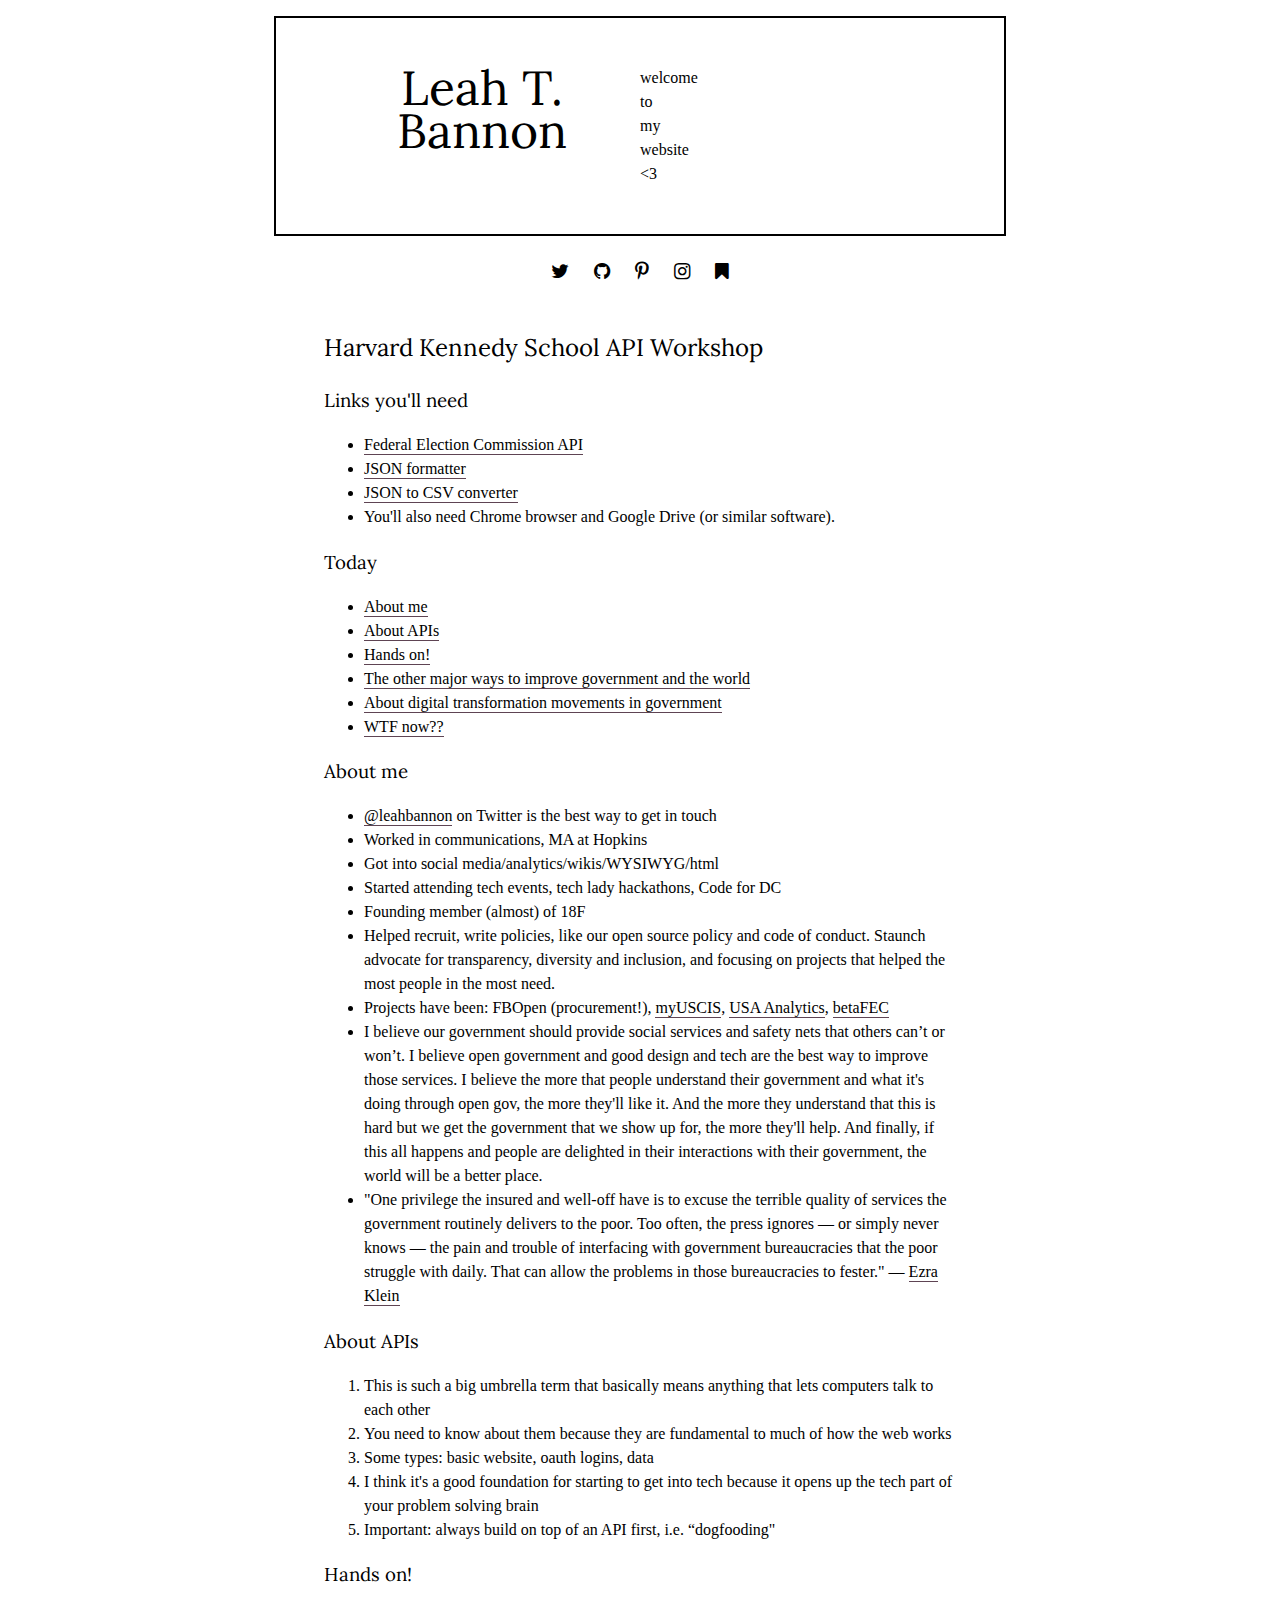
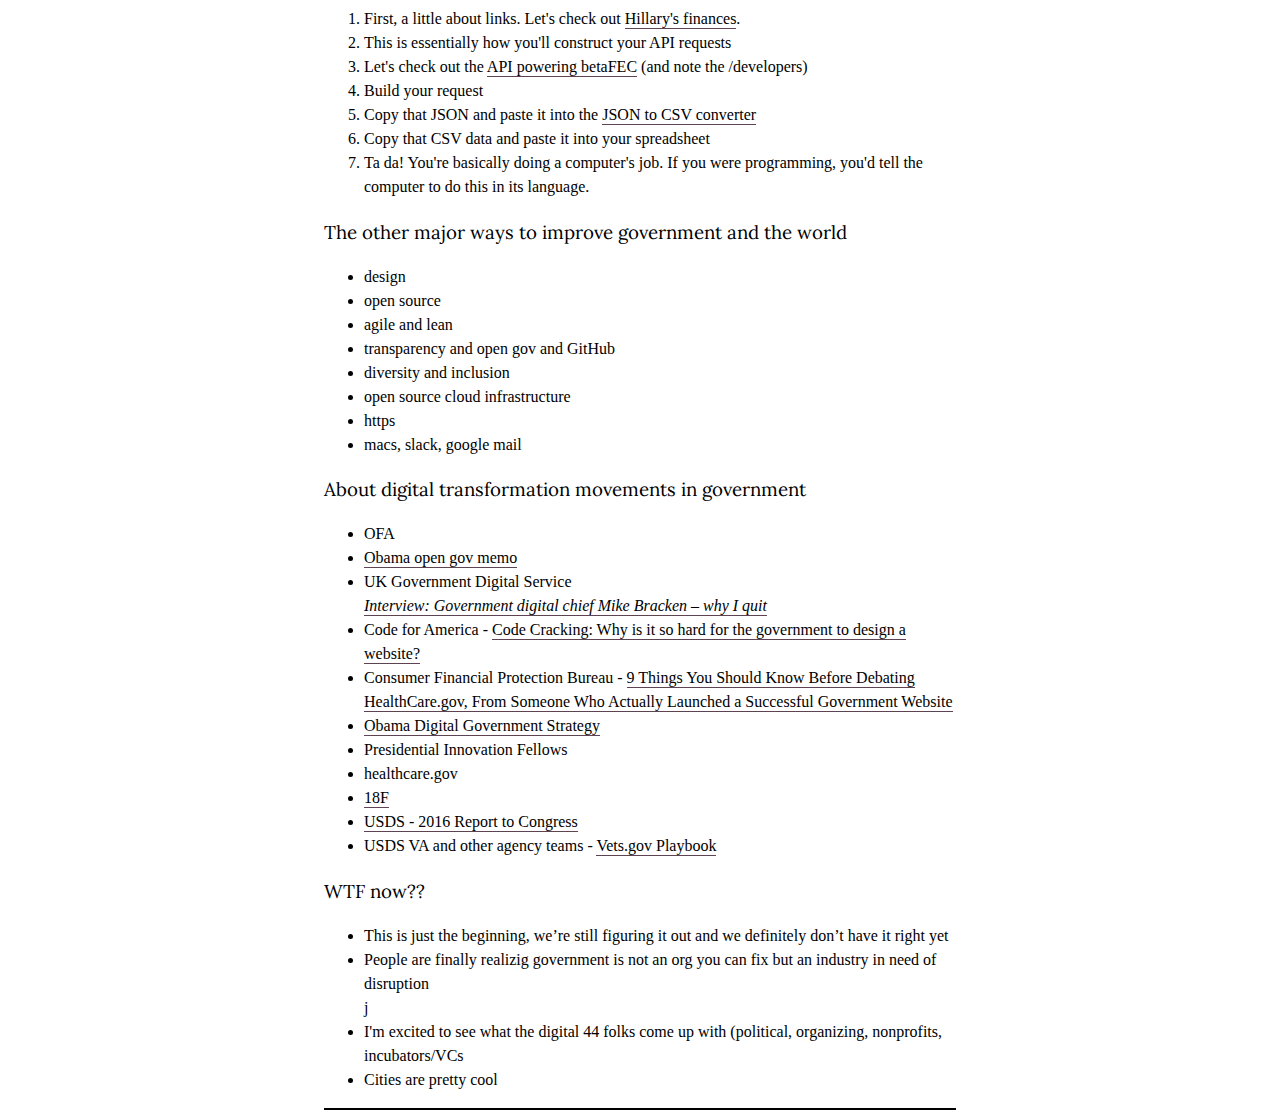
==== harvardapi.html @ ba1d93fb "Update harvardapi.html" ====
<!DOCTYPE html>
<html lang="en-us">
  <head>
    <meta charset="utf-8">
    <meta http-equiv="X-UA-Compatible" content="IE=edge">
    <title>Leah T. Bannon</title>
    <meta name="description" content="About Leah Bannon and some stuff she does.">
    <meta name="viewport" content="width=device-width, initial-scale=1">
    <link rel="stylesheet" href="css/normalize.css">
    <link rel="stylesheet" href="css/main.css">
    <link href='https://fonts.googleapis.com/css?family=Lora:400,700' rel='stylesheet' type='text/css'>
    <link rel="stylesheet" href="https://maxcdn.bootstrapcdn.com/font-awesome/4.3.0/css/font-awesome.min.css">
    <script src="https://ajax.googleapis.com/ajax/libs/jquery/1.11.1/jquery.min.js"></script>
    <script>  window.jQuery || document.write('<script src="js/vendor/jquery-1.11.1.min.js"><\/script>')</script>
    <link rel="stylesheet" type="text/css" href="css/tooltipster.css" />
    <script type="text/javascript" src="https://code.jquery.com/jquery-1.7.0.min.js"></script>
    <script type="text/javascript" src="js/jquery.tooltipster.min.js"></script>
    <script>
    $(document).ready(function() {
      $('.tooltip').tooltipster({
        position: 'bottom',
      }
      );
    });
    </script>
  </head>

  <body>
  <!--[if lt IE 9]>
    <div class="browsehappy">
    <div class="container">You are using an <strong>outdated</strong> browser. Please <a href="http://browsehappy.com/">upgrade your browser</a> to improve your experience.
    </div>
    </div>
  <![endif]-->
    <section class="module content">

    <header class="headerbox clearfix">
      <h1 class="logo"><a href="http://leah.io">Leah T.<br>Bannon</a></h1>
      <p class="tagline">welcome<br>to<br>my<br>website<br><3</p>
    </header>

    <div class="awesomeicons">
      <a href="https://twitter.com/leahbannon"><span class="fa fa-twitter"></span></a>
      <a href="https://github.com/leahbannon"><span class="fa fa-github"></span></a>
      <a href="http://pinterest.com/leahbannon"><span class="fa fa-pinterest-p"></span></a>
      <a href="http://instagram.com/leahbannon"><span class="fa fa-instagram"></span></a>
      <a href="https://www.instapaper.com/p/leahbannon"><span class="fa fa-bookmark" alt="instapaper"></span></a>
    </div>

    <div>
      <section class="box clearfix">
        <!--
        <a href="http://www.npr.org/blogs/alltechconsidered/2015/01/28/382178574/remaking-the-u-s-governments-online-image-one-website-at-a-time"><img class="image2"src="images/photoof18fcopyrightnpr.png" width="200px" alt="leah bannon working at 18f office photo copyright National Public Radio"></a>
        -->
        <h2>Harvard Kennedy School API Workshop</h2>
         <h3>Links you'll need</h3>
            <ul>
              <li><a href="https://api.open.fec.gov/developers/">Federal Election Commission API</a></li>
              <li><a href="https://chrome.google.com/webstore/detail/json-formatter/bcjindcccaagfpapjjmafapmmgkkhgoa?hl=en-US">JSON formatter</a></li>
              <li><a href="https://konklone.io/json/">JSON to CSV converter</a></li>
              <li>You'll also need Chrome browser and Google Drive (or similar software).</li>
            </ul>
        <h3>Today</h3>
          <ul>
            <li><a href="#aboutme">About me</a></li>
            <li><a href="#aboutapis">About APIs</a></li>
            <li><a href="#handson">Hands on!</a></li>
            <li><a href="#improvegov">The other major ways to improve government and the world</a></li>
            <li><a href="#transformation">About digital transformation movements in government</a></li>
            <li><a href="#wtf">WTF now??</a></li>
        </ul>
        <h3 id="aboutme">About me</h3>
          <ul>
            <li><a href="https://twitter.com/leahbannon">@leahbannon</a> on Twitter is the best way to get in touch</li>
            <li>Worked in communications, MA at Hopkins</li>
            <li>Got into social media/analytics/wikis/WYSIWYG/html</li>
            <li>Started attending tech events, tech lady hackathons, Code for DC</li>
            <li>Founding member (almost) of 18F</li>
            <li>Helped recruit, write policies, like our open source policy and code of conduct. Staunch advocate for transparency, diversity and inclusion, and focusing on projects that helped the most people in the most need.</li>
            <li>Projects have been: FBOpen (procurement!), <a href="https://my.uscis.gov">myUSCIS</a>, <a href="https://analytics.usa.gov">USA Analytics</a>, <a href="beta.fec.gov">betaFEC</a></li>
            <li>I believe our government should provide social services and safety nets that others can’t or won’t. I believe open government and good design and tech are the best way to improve those services. I believe the more that people understand their government and what it's doing through open gov, the more they'll like it. And the more they understand that this is hard but we get the government that we show up for, the more they'll help. And finally, if this all happens and people are delighted in their interactions with their government, the world will be a better place.</li>
            <li>"One privilege the insured and well-off have is to excuse the terrible quality of services the government routinely delivers to the poor. Too often, the press ignores — or simply never knows — the pain and trouble of interfacing with government bureaucracies that the poor struggle with daily. That can allow the problems in those bureaucracies to fester." — <a href="https://twitter.com/ezraklein">Ezra Klein</a></li>
          </ul>
        <h3 id="aboutapis">About APIs</h3>
         <ol>
           <li>This is such a big umbrella term that basically means anything that lets computers talk to each other</li>
           <li>You need to know about them because they are fundamental to much of how the web works</li>
           <li>Some types: basic website, oauth logins, data</li>
           <li>I think it's a good foundation for starting to get into tech because it opens up the tech part of your problem solving brain</li>
           <li>Important: always build on top of an API first, i.e. “dogfooding"</li>
         </ol>
        <h3 id="handson">Hands on!</h3>
          <ol>
            <li>First, a little about links. Let's check out <a href="https://beta.fec.gov/data/candidate/P00003392/?tab=other-spending&cycle=2016&election_full=false">Hillary's finances</a>.</li>
            <li>This is essentially how you'll construct your API requests</li>
            <li>Let's check out the <a href="https://api.open.fec.gov/developers/">API powering betaFEC</a> (and note the /developers)</li>
            <li>Build your request</li>
            <li>Copy that JSON and paste it into the <a href="https://konklone.io/json/">JSON to CSV converter</a></li>
            <li>Copy that CSV data and paste it into your spreadsheet</li>
            <li>Ta da! You're basically doing a computer's job. If you were programming, you'd tell the computer to do this in its language.</li>             
          </ol>
       <h3 id="improvegov">The other major ways to improve government and the world</h3>
        <ul>
          <li>design</li>
          <li>open source</li>
          <li>agile and lean</li>
          <li>transparency and open gov and GitHub</li>
          <li>diversity and inclusion</li>
          <li>open source cloud infrastructure</li>
          <li>https</li>
          <li>macs, slack, google mail</li>
        </ul>
       <h3 id="transformation">About digital transformation movements in government</h3>
        <ul>
        <li>OFA</li>
        <li><a href="https://www.archives.gov/files/cui/documents/2009-WH-memo-on-transparency-and-open-government.pdf">Obama open gov memo</a></li>
        <li>UK Government Digital Service<br><em><a href="http://www.computerweekly.com/news/4500251662/Interview-Government-digital-chief-Mike-Bracken-why-I-quit">Interview: Government digital chief Mike Bracken – why I quit</a></em></li>
        <li>Code for America - <a href="https://www.nytimes.com/interactive/2016/11/13/magazine/design-issue-code-for-america.html?_r=0">Code Cracking: Why is it so hard for the government to design a website?</a></li>
        <li>Consumer Financial Protection Bureau - <a href="http://techpresident.com/news/24451/9-things-you-should-know-debating-healthcaregov-someone-who-actually-launched-successful">9 Things You Should Know Before Debating HealthCare.gov, From Someone Who Actually Launched a Successful Government Website</a></li>
        <li><a href="https://obamawhitehouse.archives.gov/sites/default/files/omb/egov/digital-government/digital-government.html">Obama Digital Government Strategy</a></li>
        <li>Presidential Innovation Fellows</li>
        <li>healthcare.gov</li>
        <li><a href="https://18f.gsa.gov">18F</li>
        <li>USDS - <a href="https://www.usds.gov/report-to-congress/2016/">2016 Report to Congress</a></li>
        <li>USDS VA and other agency teams - <a href="https://www.vets.gov/playbook/">Vets.gov Playbook</a></li>
      </ul>
    <h3 id="wtf">WTF now??</h3>
        <ul>
          <li>This is just the beginning, we’re still figuring it out and we definitely don’t have it right yet</li>
          <li>People are finally realizig government is not an org you can fix but an industry in need of disruption</li>j
          <li>I'm excited to see what the digital 44 folks come up with (political, organizing, nonprofits, incubators/VCs</li>
          <li>Cities are pretty cool</li>
        </ul>
      </section>
    </div>
    
    
  </section>
  </body>

</html>
---- css/main.css ----
/*MOST NARROW MOST NARROW MOST NARROW MOST NARROW */
/*MOST NARROW MOST NARROW MOST NARROW MOST NARROW */
/*MOBILE FIRST: NARROW COLUMN UP TO 449 PIXELS*/
/*MOST NARROW MOST NARROW MOST NARROW MOST NARROW */
/*MOST NARROW MOST NARROW MOST NARROW MOST NARROW */

body {
  background-color: #FFF;
  font-family: "Georgia";
  line-height: 1.5;
}

a {
  color: black;
  border-bottom: solid #5E4453 1px;
  padding-bottom: 1px;
  text-decoration: none;
}

h1, h2, h3, h4 {
  font-family: 'Lora', serif;
  font-weight: 400;
}

a:hover {
  color: #5E4453;
}

.headerbox {
  border: 2px solid black;
  padding: 5%;
  margin: 5%;
}
.headerbox a {
  color: black;
  border: none;
}
.headerbox a:hover {
  border-bottom: solid #5E4453 1px;
  color: #5E4453;
}

.logo {
  font-size: 3em;
  font-weight: 400;
  line-height: .9;
  margin: 0;
  text-align: center;
  line-height: 1;
}

.awesomeicons {
  margin: 0 auto;
  padding-bottom: 1em;
  text-align: center;
  font-size: 1.2em;
}
.awesomeicons a {
  color: black;
  border: none;
}
.awesomeicons a:hover {
  border-bottom: solid #5E4453 1px;
  color: #5E4453;
}

.box {
  margin: 1em 5% 0 5%;
  border-bottom: 2px solid black;
}

.image1 {
  display: block;
  margin: auto;
}
.image2 {
  display: block;
  margin: auto;
}

.about {
  font-size: .8em;
  margin: 0;
}

.date {
  font-size: .8em;
  margin: 0;
}

.fa {
  margin: 10px;
}

.footer {
  margin-bottom: 30em;
}

.advice img {
  width: 90%
}


/*SMALL  SMALL  SMALL  SMALL  SMALL  SMALL  SMALL  */
/*SMALL  SMALL  SMALL  SMALL  SMALL  SMALL  SMALL  */
/*TABLET SIZE: STARTS AT 360 PIXELS */
/*SMALL  SMALL  SMALL  SMALL  SMALL  SMALL  SMALL  */
/*SMALL  SMALL  SMALL  SMALL  SMALL  SMALL  SMALL  */

@media screen and (min-width: 360px) {

.headerbox {
  border: 2px solid black;
  padding: 2em 3em;
  margin: 3em 3em 1em 3em;
}

.box {
  margin: 1em 3em 0 3em;
}

}

/*MIDDLE MIDDLE MIDDLE MIDDLE MIDDLE MIDDLE MIDDLE */
/*MIDDLE MIDDLE MIDDLE MIDDLE MIDDLE MIDDLE MIDDLE */
/*TABLET SIZE: STARTS AT 450 PIXELS */
/*MIDDLE MIDDLE MIDDLE MIDDLE MIDDLE MIDDLE MIDDLE */
/*MIDDLE MIDDLE MIDDLE MIDDLE MIDDLE MIDDLE MIDDLE */

@media screen and (min-width: 450px) {

.image1 {
  float: left;
  margin: 1em 1em 1em 0;
}
.image2 {
  float: right;
  margin: 1em 0 1em 1em;
}

.clearfix:before,
.clearfix:after {
  content: " "; /* 1 */
  display: table; /* 2 */
}

.clearfix:after {
  clear: both;
}

}

/*WIDE WIDE WIDE WIDE WIDE WIDE WIDE WIDE WIDE WIDE */
/*WIDE WIDE WIDE WIDE WIDE WIDE WIDE WIDE WIDE WIDE */
/*WIDER SCREEN SIZE: STARTS AT 780 PIXELS */
/*WIDE WIDE WIDE WIDE WIDE WIDE WIDE WIDE WIDE WIDE */
/*WIDE WIDE WIDE WIDE WIDE WIDE WIDE WIDE WIDE WIDE */

@media screen and (min-width: 780px) {

.headerbox {
  padding: 3em;
  width: 50%;
  margin: 1em auto;
}

.logo {
  float: left;
  font-size: 3em;
  font-weight: 400;
  line-height: .9;
  margin: 0;
  width: 50%;
}

.tagline {
  float: right;
  width: 50%;
  margin: 0;
}

.box {
  margin: 0 auto;
  width: 50%;
}

.parallax-advice {
  width: 50%;
}

}
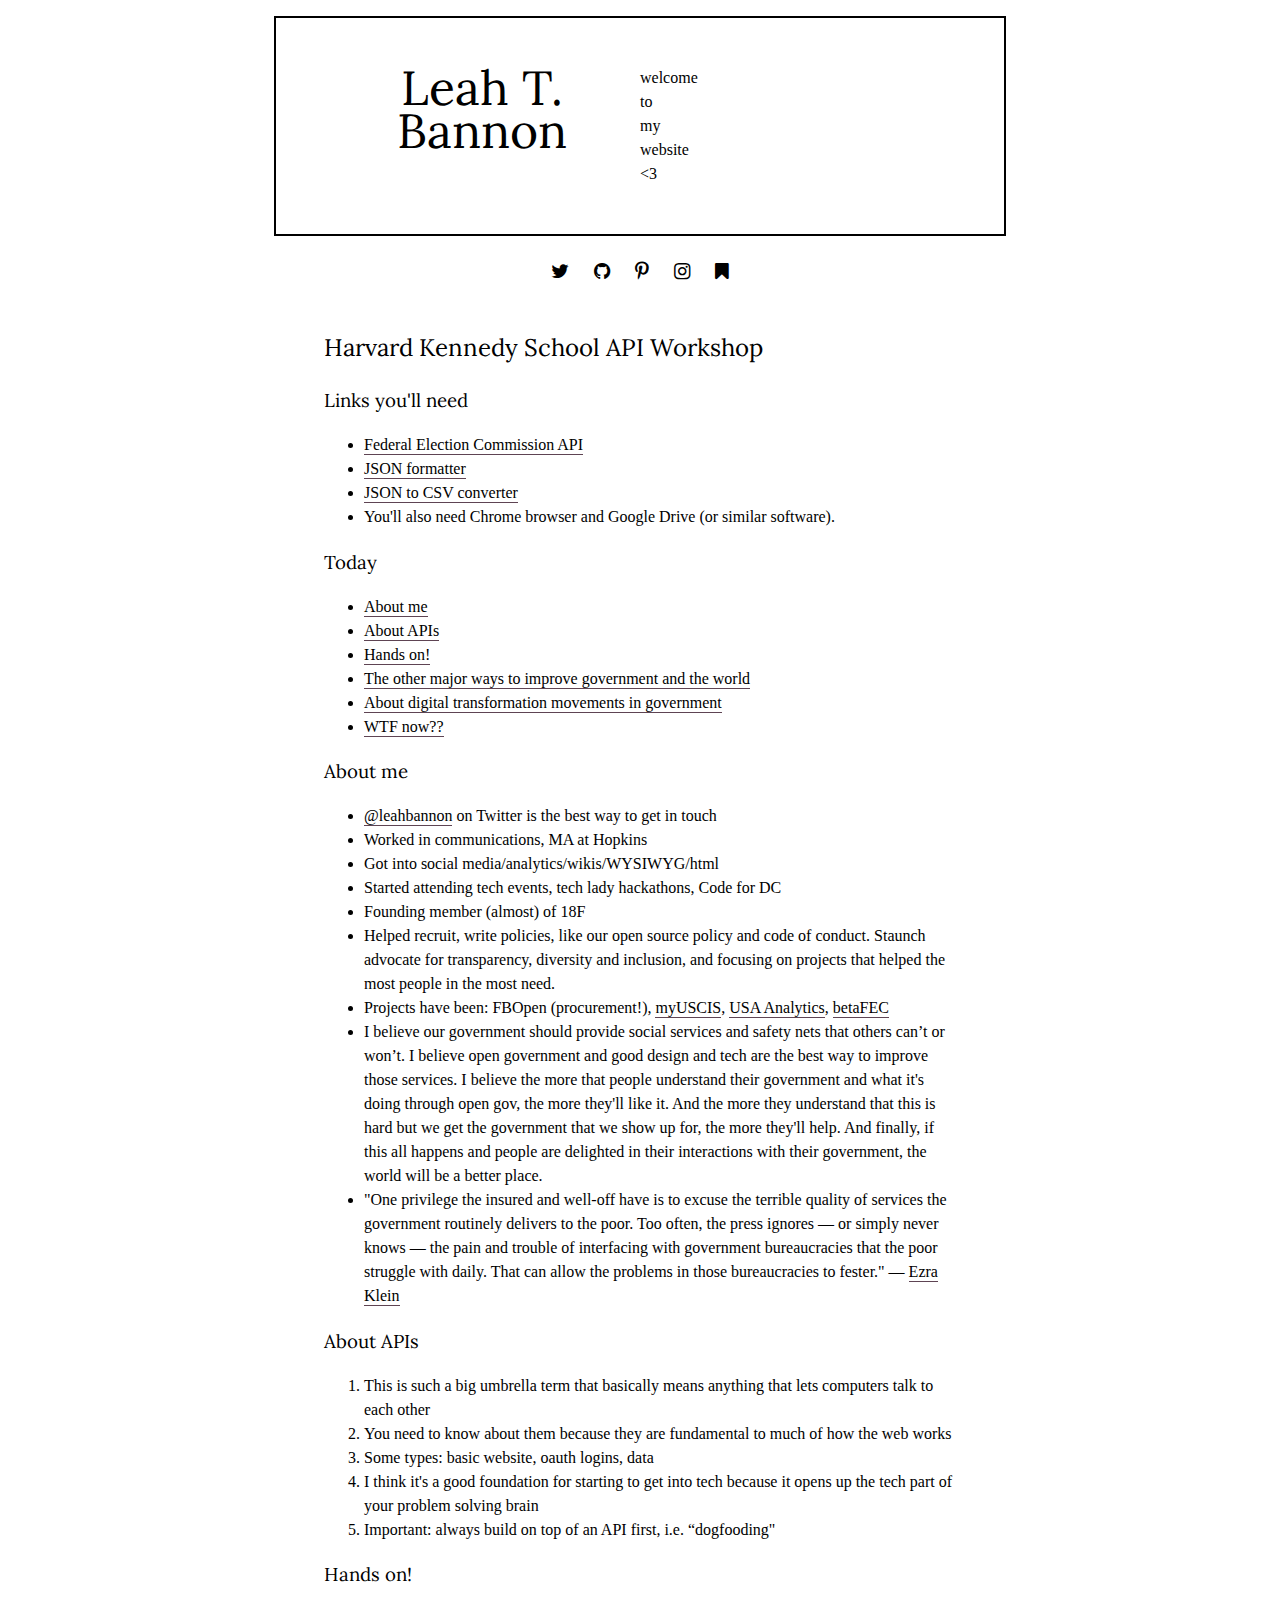
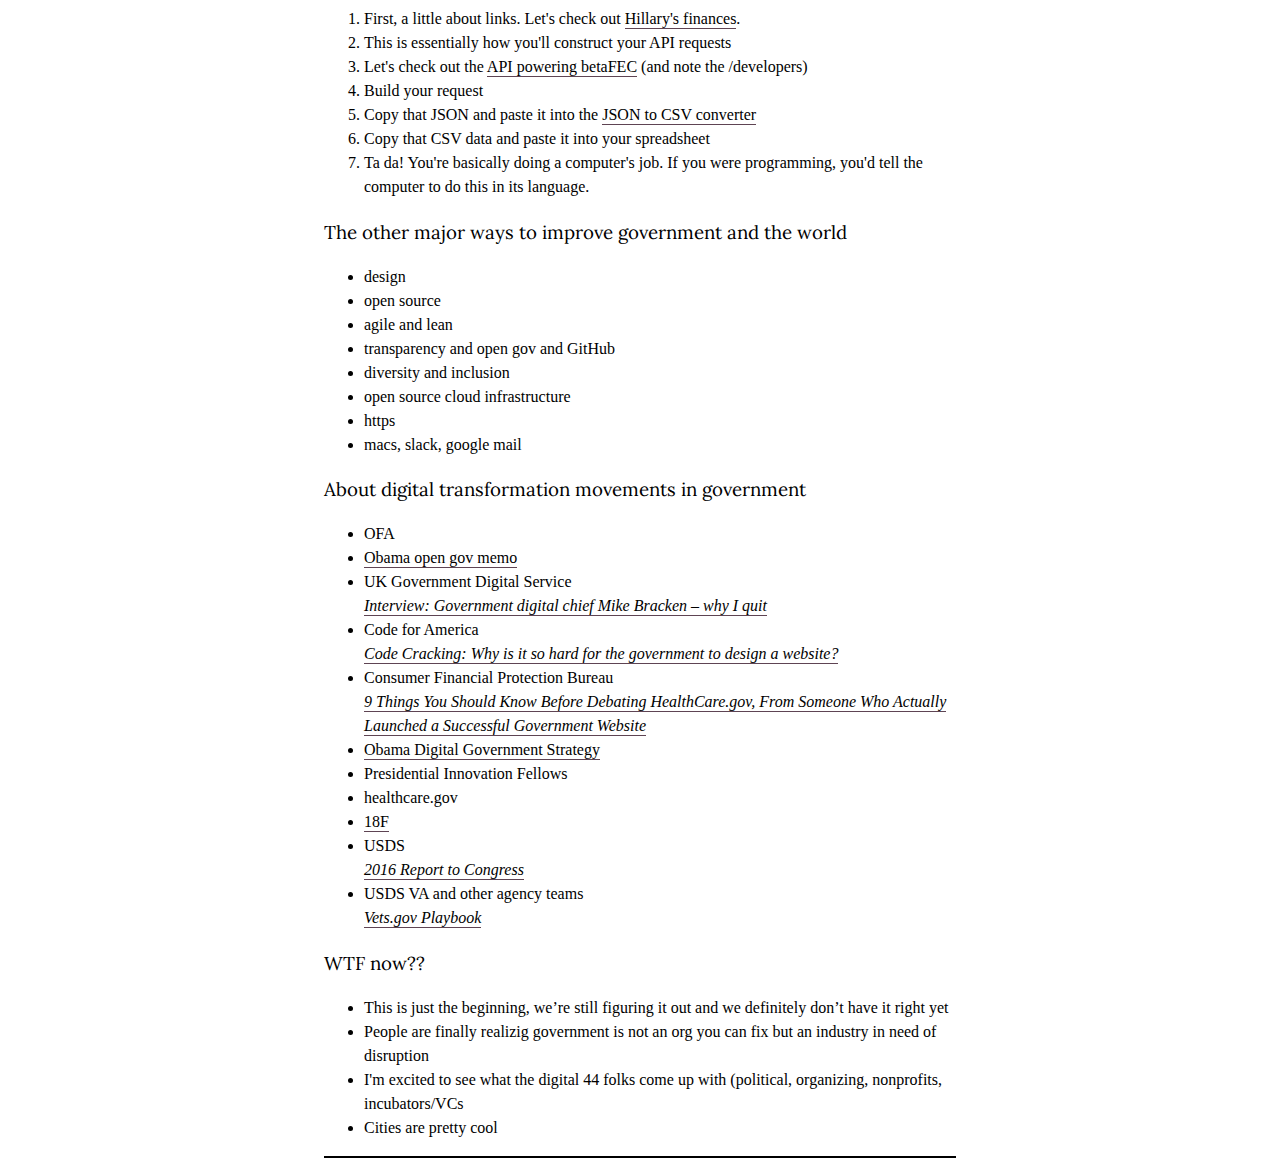
==== commit 2c0d11f6: "Update harvardapi.html" ====
--- a/harvardapi.html
+++ b/harvardapi.html
@@ -115,19 +115,19 @@
         <li>OFA</li>
         <li><a href="https://www.archives.gov/files/cui/documents/2009-WH-memo-on-transparency-and-open-government.pdf">Obama open gov memo</a></li>
         <li>UK Government Digital Service<br><em><a href="http://www.computerweekly.com/news/4500251662/Interview-Government-digital-chief-Mike-Bracken-why-I-quit">Interview: Government digital chief Mike Bracken – why I quit</a></em></li>
-        <li>Code for America - <a href="https://www.nytimes.com/interactive/2016/11/13/magazine/design-issue-code-for-america.html?_r=0">Code Cracking: Why is it so hard for the government to design a website?</a></li>
-        <li>Consumer Financial Protection Bureau - <a href="http://techpresident.com/news/24451/9-things-you-should-know-debating-healthcaregov-someone-who-actually-launched-successful">9 Things You Should Know Before Debating HealthCare.gov, From Someone Who Actually Launched a Successful Government Website</a></li>
+        <li>Code for America<br><em><a href="https://www.nytimes.com/interactive/2016/11/13/magazine/design-issue-code-for-america.html?_r=0">Code Cracking: Why is it so hard for the government to design a website?</a></em></li>
+        <li>Consumer Financial Protection Bureau<br><em><a href="http://techpresident.com/news/24451/9-things-you-should-know-debating-healthcaregov-someone-who-actually-launched-successful">9 Things You Should Know Before Debating HealthCare.gov, From Someone Who Actually Launched a Successful Government Website</a></em></li>
         <li><a href="https://obamawhitehouse.archives.gov/sites/default/files/omb/egov/digital-government/digital-government.html">Obama Digital Government Strategy</a></li>
         <li>Presidential Innovation Fellows</li>
         <li>healthcare.gov</li>
-        <li><a href="https://18f.gsa.gov">18F</li>
-        <li>USDS - <a href="https://www.usds.gov/report-to-congress/2016/">2016 Report to Congress</a></li>
-        <li>USDS VA and other agency teams - <a href="https://www.vets.gov/playbook/">Vets.gov Playbook</a></li>
+        <li><a href="https://18f.gsa.gov">18F</a></li>
+        <li>USDS<br><em><a href="https://www.usds.gov/report-to-congress/2016/">2016 Report to Congress</a></em></li>
+        <li>USDS VA and other agency teams<br><em><a href="https://www.vets.gov/playbook/">Vets.gov Playbook</a></em></li>
       </ul>
     <h3 id="wtf">WTF now??</h3>
         <ul>
           <li>This is just the beginning, we’re still figuring it out and we definitely don’t have it right yet</li>
-          <li>People are finally realizig government is not an org you can fix but an industry in need of disruption</li>j
+          <li>People are finally realizig government is not an org you can fix but an industry in need of disruption</li>
           <li>I'm excited to see what the digital 44 folks come up with (political, organizing, nonprofits, incubators/VCs</li>
           <li>Cities are pretty cool</li>
         </ul>
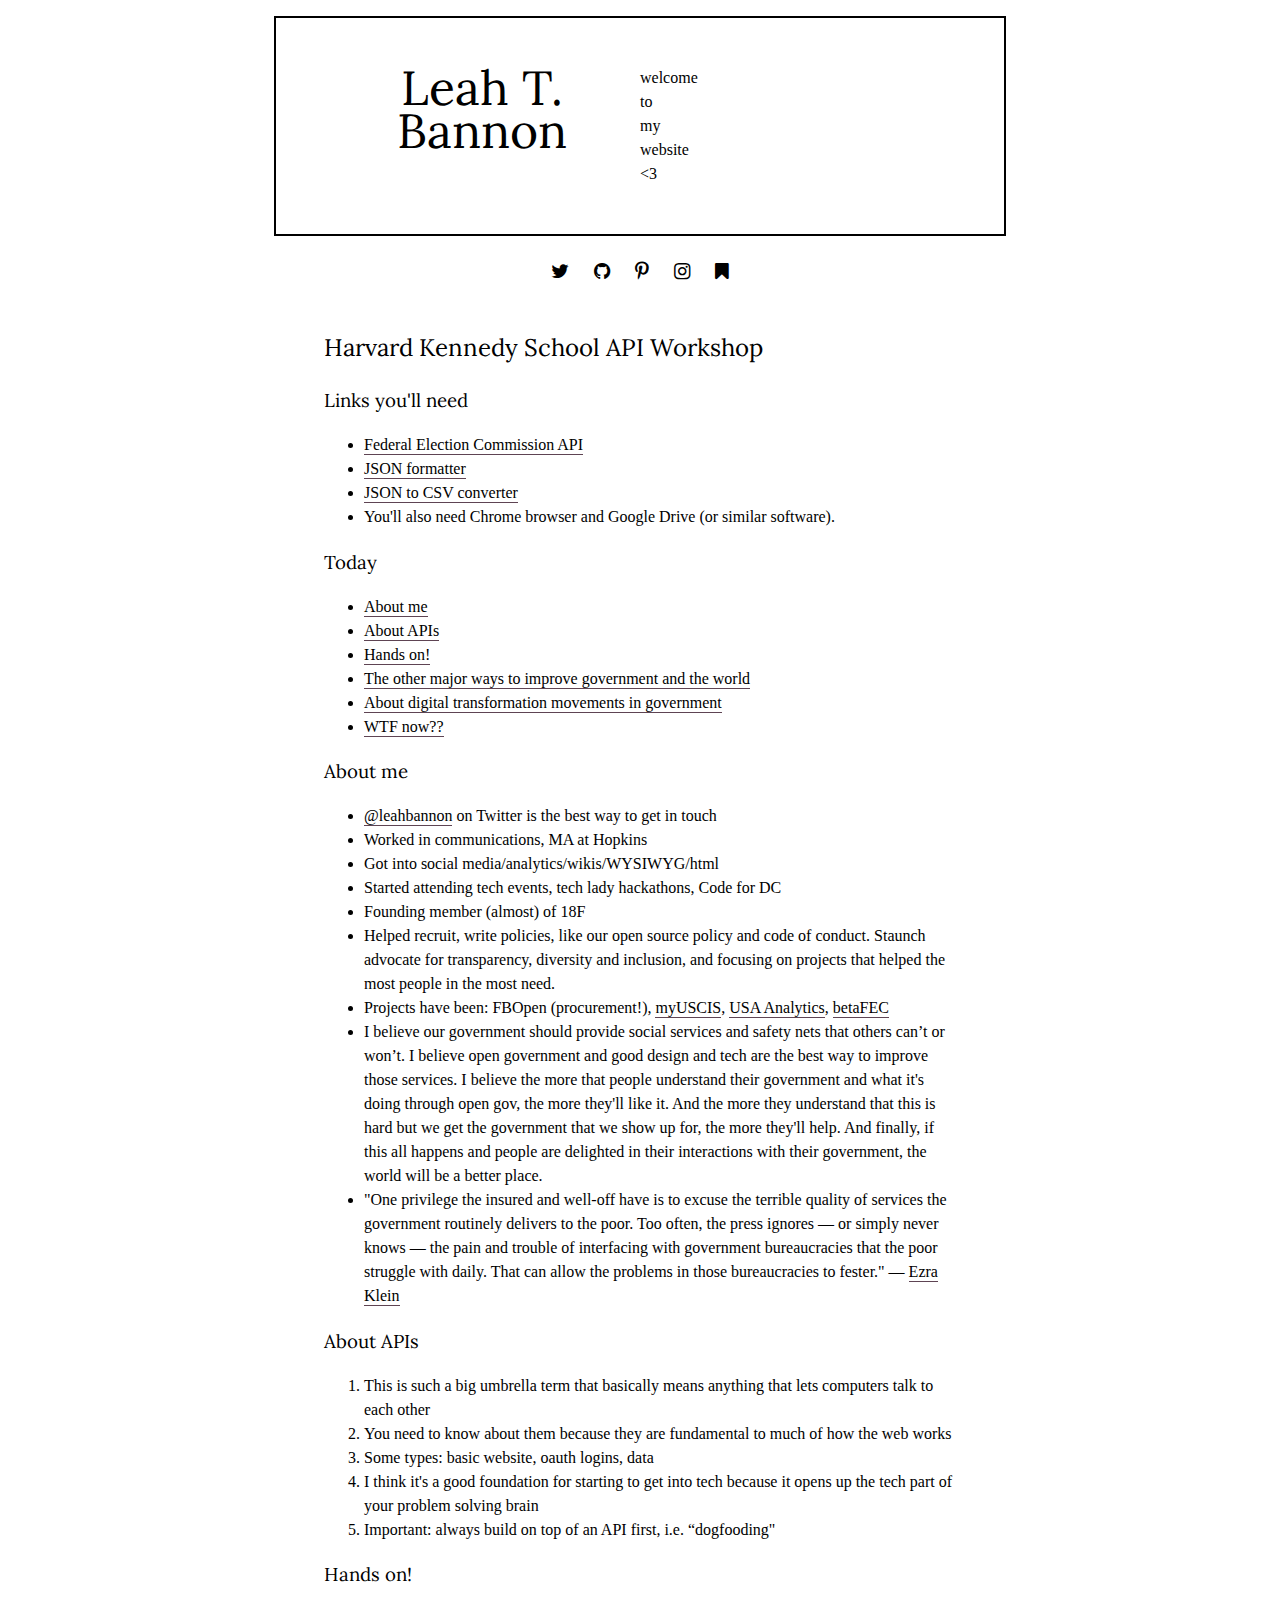
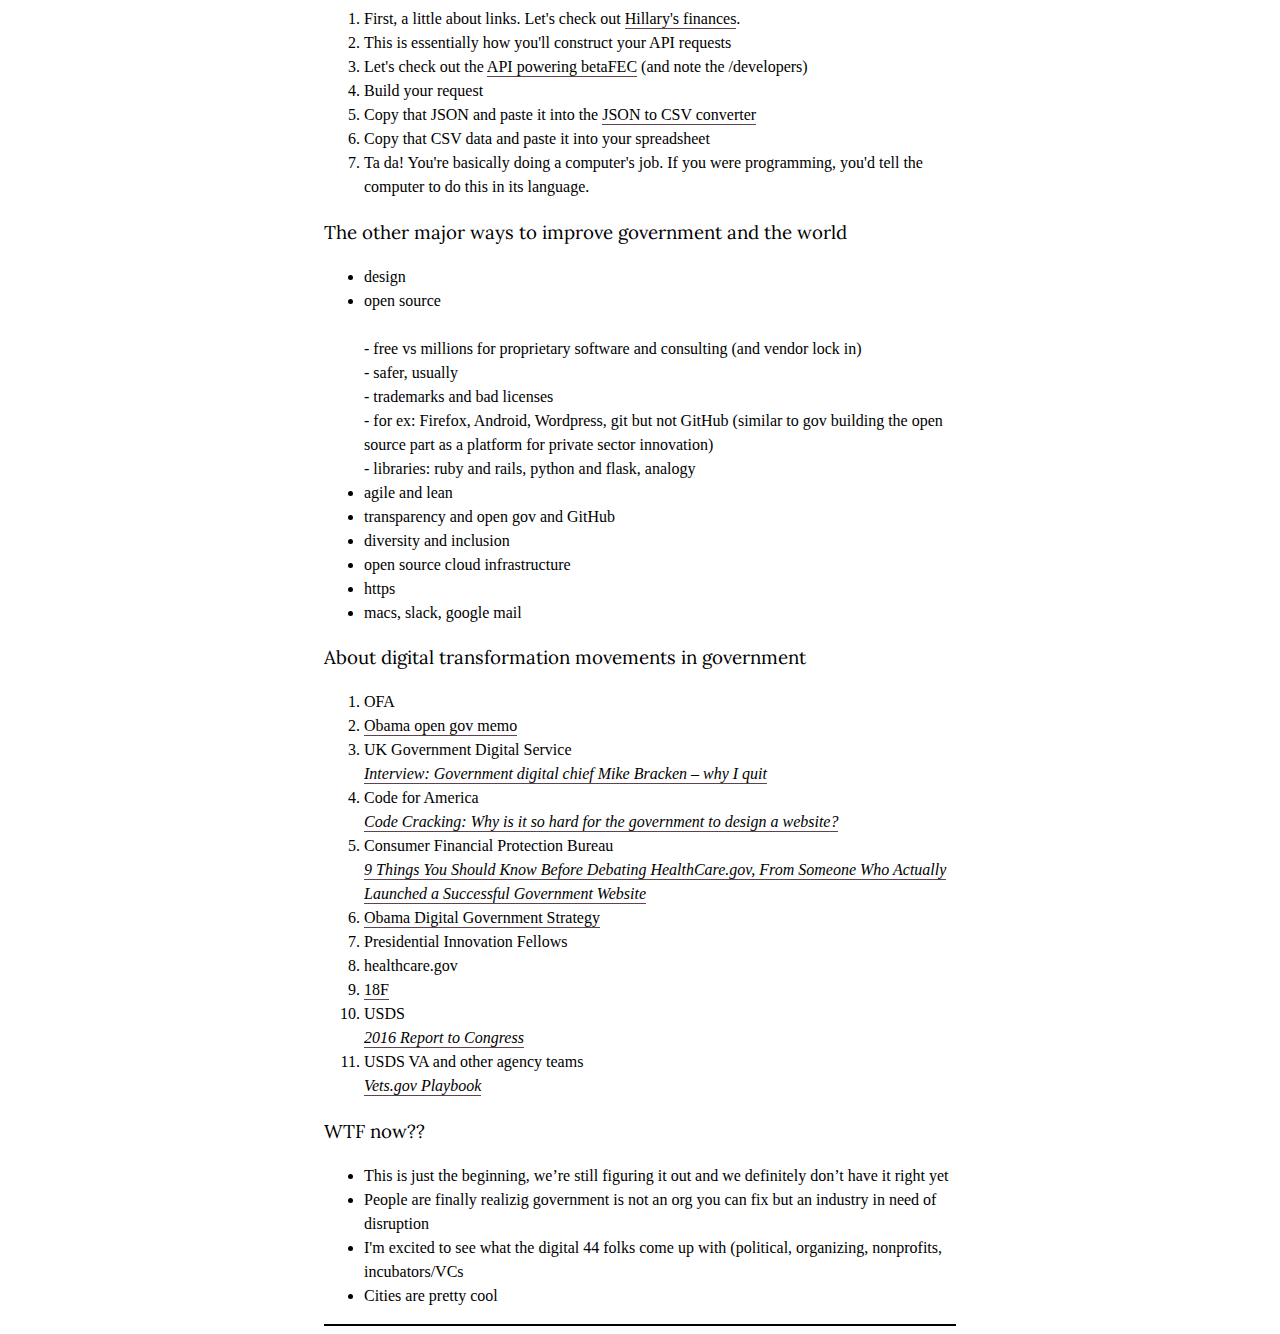
==== commit 1db3a11f: "Update harvardapi.html" ====
--- a/harvardapi.html
+++ b/harvardapi.html
@@ -102,7 +102,12 @@
        <h3 id="improvegov">The other major ways to improve government and the world</h3>
         <ul>
           <li>design</li>
-          <li>open source</li>
+          <li>open source</li><br>
+          - free vs millions for proprietary software and consulting (and vendor lock in)<br>
+          - safer, usually<br>
+         - trademarks and bad licenses<br>
+         - for ex: Firefox, Android, Wordpress, git but not GitHub (similar to gov building the open source part as a platform for private sector innovation)<br>
+        - libraries: ruby and rails, python and flask, analogy<br>
           <li>agile and lean</li>
           <li>transparency and open gov and GitHub</li>
           <li>diversity and inclusion</li>
@@ -111,7 +116,7 @@
           <li>macs, slack, google mail</li>
         </ul>
        <h3 id="transformation">About digital transformation movements in government</h3>
-        <ul>
+        <ol>
         <li>OFA</li>
         <li><a href="https://www.archives.gov/files/cui/documents/2009-WH-memo-on-transparency-and-open-government.pdf">Obama open gov memo</a></li>
         <li>UK Government Digital Service<br><em><a href="http://www.computerweekly.com/news/4500251662/Interview-Government-digital-chief-Mike-Bracken-why-I-quit">Interview: Government digital chief Mike Bracken – why I quit</a></em></li>
@@ -123,7 +128,7 @@
         <li><a href="https://18f.gsa.gov">18F</a></li>
         <li>USDS<br><em><a href="https://www.usds.gov/report-to-congress/2016/">2016 Report to Congress</a></em></li>
         <li>USDS VA and other agency teams<br><em><a href="https://www.vets.gov/playbook/">Vets.gov Playbook</a></em></li>
-      </ul>
+      </ol>
     <h3 id="wtf">WTF now??</h3>
         <ul>
           <li>This is just the beginning, we’re still figuring it out and we definitely don’t have it right yet</li>
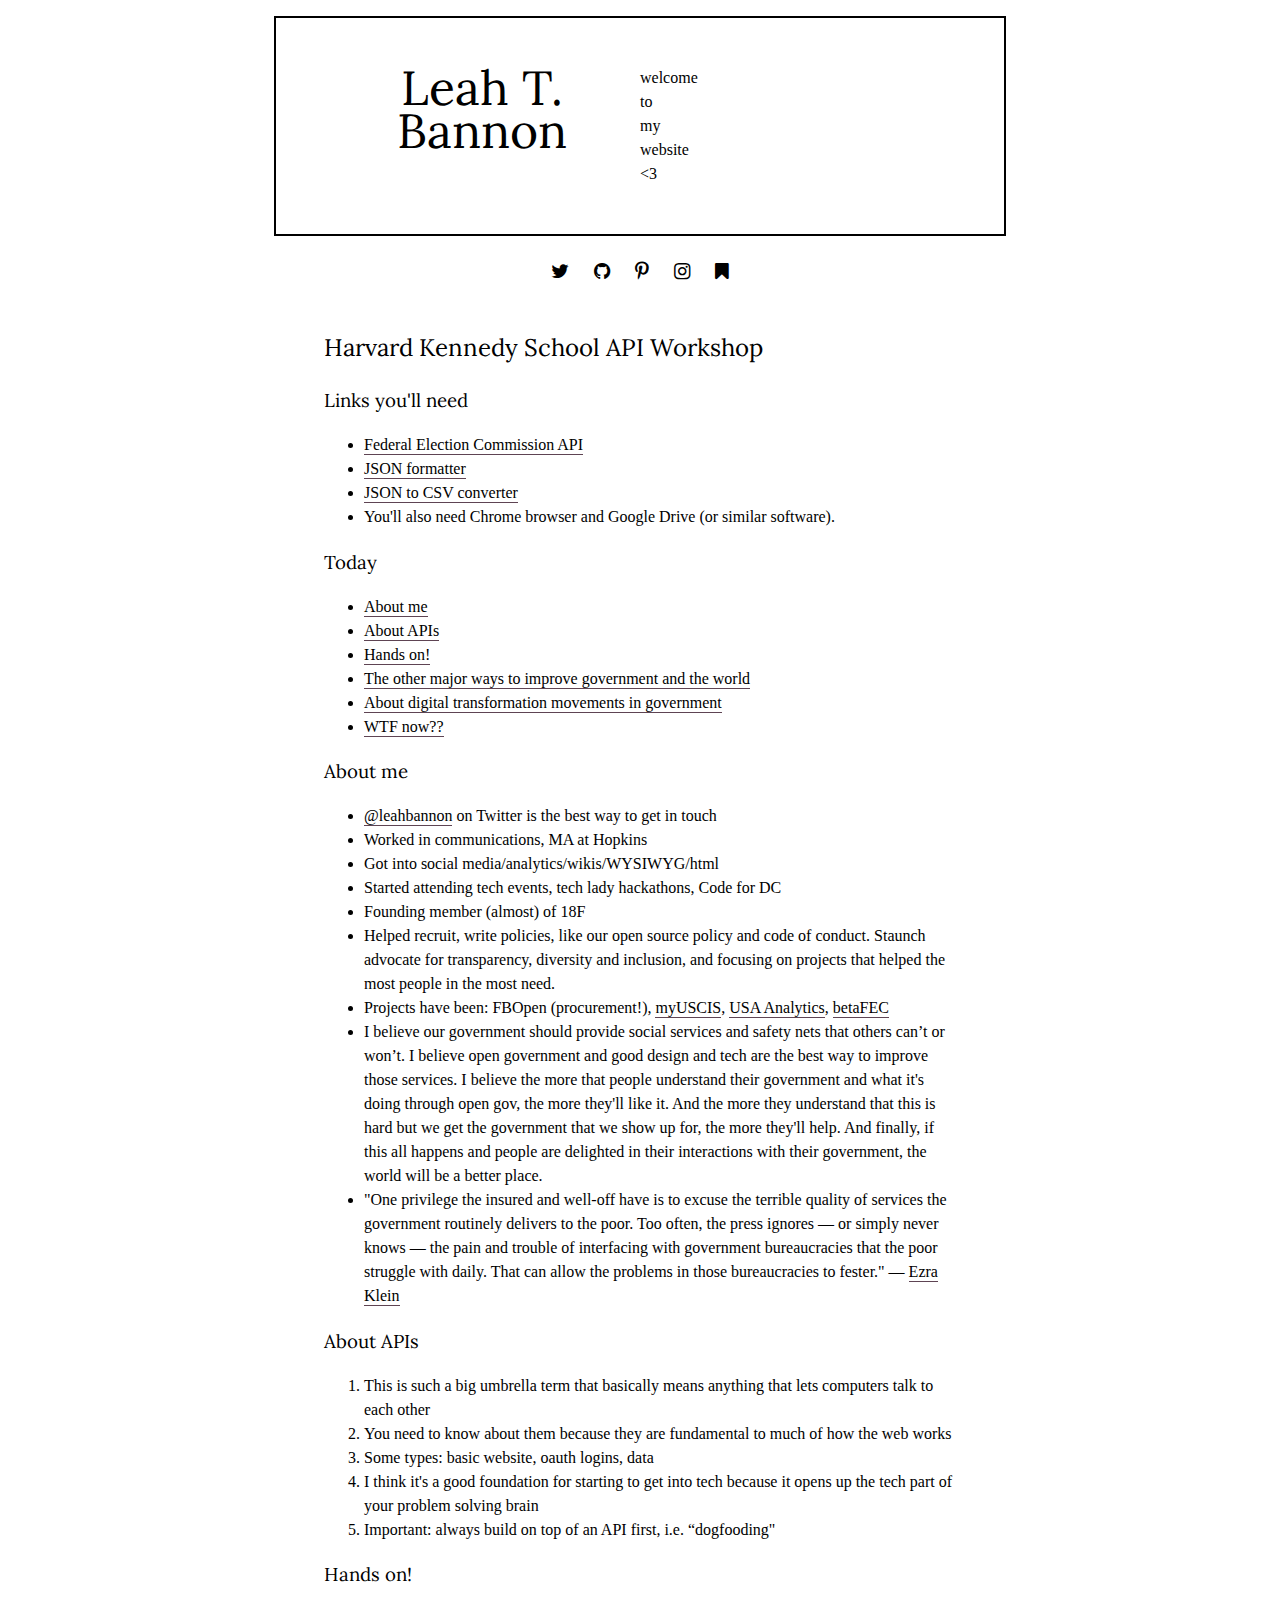
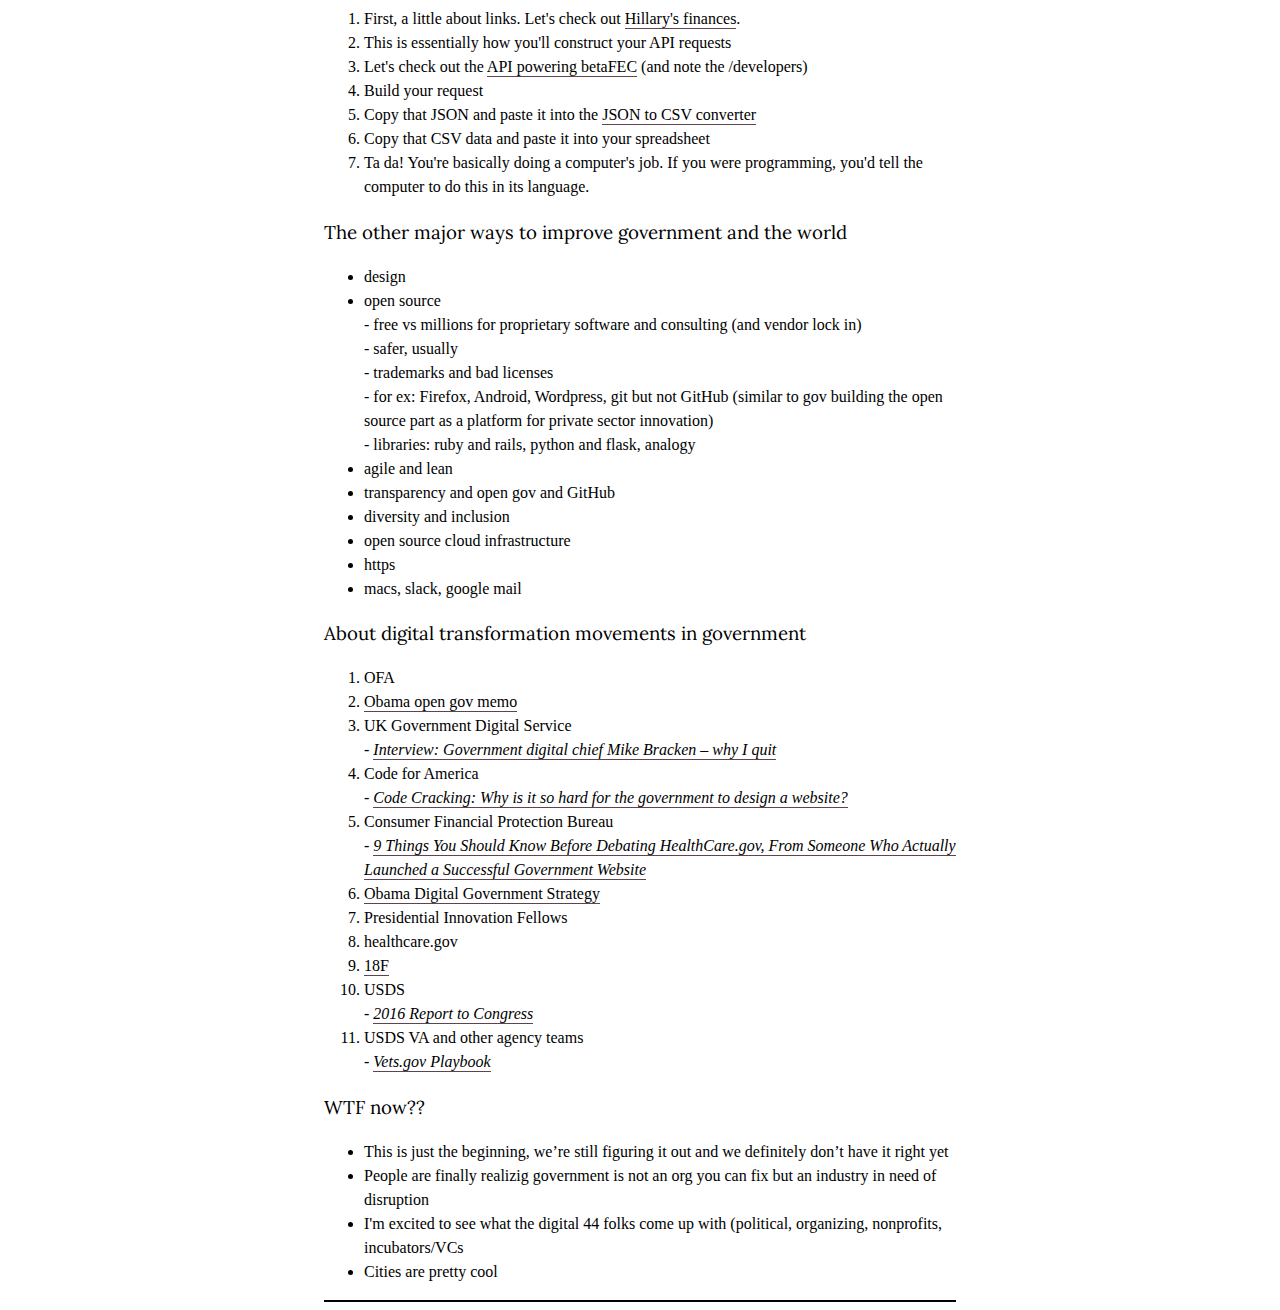
==== commit 263bc417: "Update harvardapi.html" ====
--- a/harvardapi.html
+++ b/harvardapi.html
@@ -102,7 +102,7 @@
        <h3 id="improvegov">The other major ways to improve government and the world</h3>
         <ul>
           <li>design</li>
-          <li>open source</li><br>
+          <li>open source</li>
           - free vs millions for proprietary software and consulting (and vendor lock in)<br>
           - safer, usually<br>
          - trademarks and bad licenses<br>
@@ -119,15 +119,15 @@
         <ol>
         <li>OFA</li>
         <li><a href="https://www.archives.gov/files/cui/documents/2009-WH-memo-on-transparency-and-open-government.pdf">Obama open gov memo</a></li>
-        <li>UK Government Digital Service<br><em><a href="http://www.computerweekly.com/news/4500251662/Interview-Government-digital-chief-Mike-Bracken-why-I-quit">Interview: Government digital chief Mike Bracken – why I quit</a></em></li>
-        <li>Code for America<br><em><a href="https://www.nytimes.com/interactive/2016/11/13/magazine/design-issue-code-for-america.html?_r=0">Code Cracking: Why is it so hard for the government to design a website?</a></em></li>
-        <li>Consumer Financial Protection Bureau<br><em><a href="http://techpresident.com/news/24451/9-things-you-should-know-debating-healthcaregov-someone-who-actually-launched-successful">9 Things You Should Know Before Debating HealthCare.gov, From Someone Who Actually Launched a Successful Government Website</a></em></li>
+        <li>UK Government Digital Service<br>- <em><a href="http://www.computerweekly.com/news/4500251662/Interview-Government-digital-chief-Mike-Bracken-why-I-quit">Interview: Government digital chief Mike Bracken – why I quit</a></em></li>
+        <li>Code for America<br>- <em><a href="https://www.nytimes.com/interactive/2016/11/13/magazine/design-issue-code-for-america.html?_r=0">Code Cracking: Why is it so hard for the government to design a website?</a></em></li>
+        <li>Consumer Financial Protection Bureau<br>- <em><a href="http://techpresident.com/news/24451/9-things-you-should-know-debating-healthcaregov-someone-who-actually-launched-successful">9 Things You Should Know Before Debating HealthCare.gov, From Someone Who Actually Launched a Successful Government Website</a></em></li>
         <li><a href="https://obamawhitehouse.archives.gov/sites/default/files/omb/egov/digital-government/digital-government.html">Obama Digital Government Strategy</a></li>
         <li>Presidential Innovation Fellows</li>
         <li>healthcare.gov</li>
         <li><a href="https://18f.gsa.gov">18F</a></li>
-        <li>USDS<br><em><a href="https://www.usds.gov/report-to-congress/2016/">2016 Report to Congress</a></em></li>
-        <li>USDS VA and other agency teams<br><em><a href="https://www.vets.gov/playbook/">Vets.gov Playbook</a></em></li>
+        <li>USDS<br>- <em><a href="https://www.usds.gov/report-to-congress/2016/">2016 Report to Congress</a></em></li>
+        <li>USDS VA and other agency teams<br>- <em><a href="https://www.vets.gov/playbook/">Vets.gov Playbook</a></em></li>
       </ol>
     <h3 id="wtf">WTF now??</h3>
         <ul>
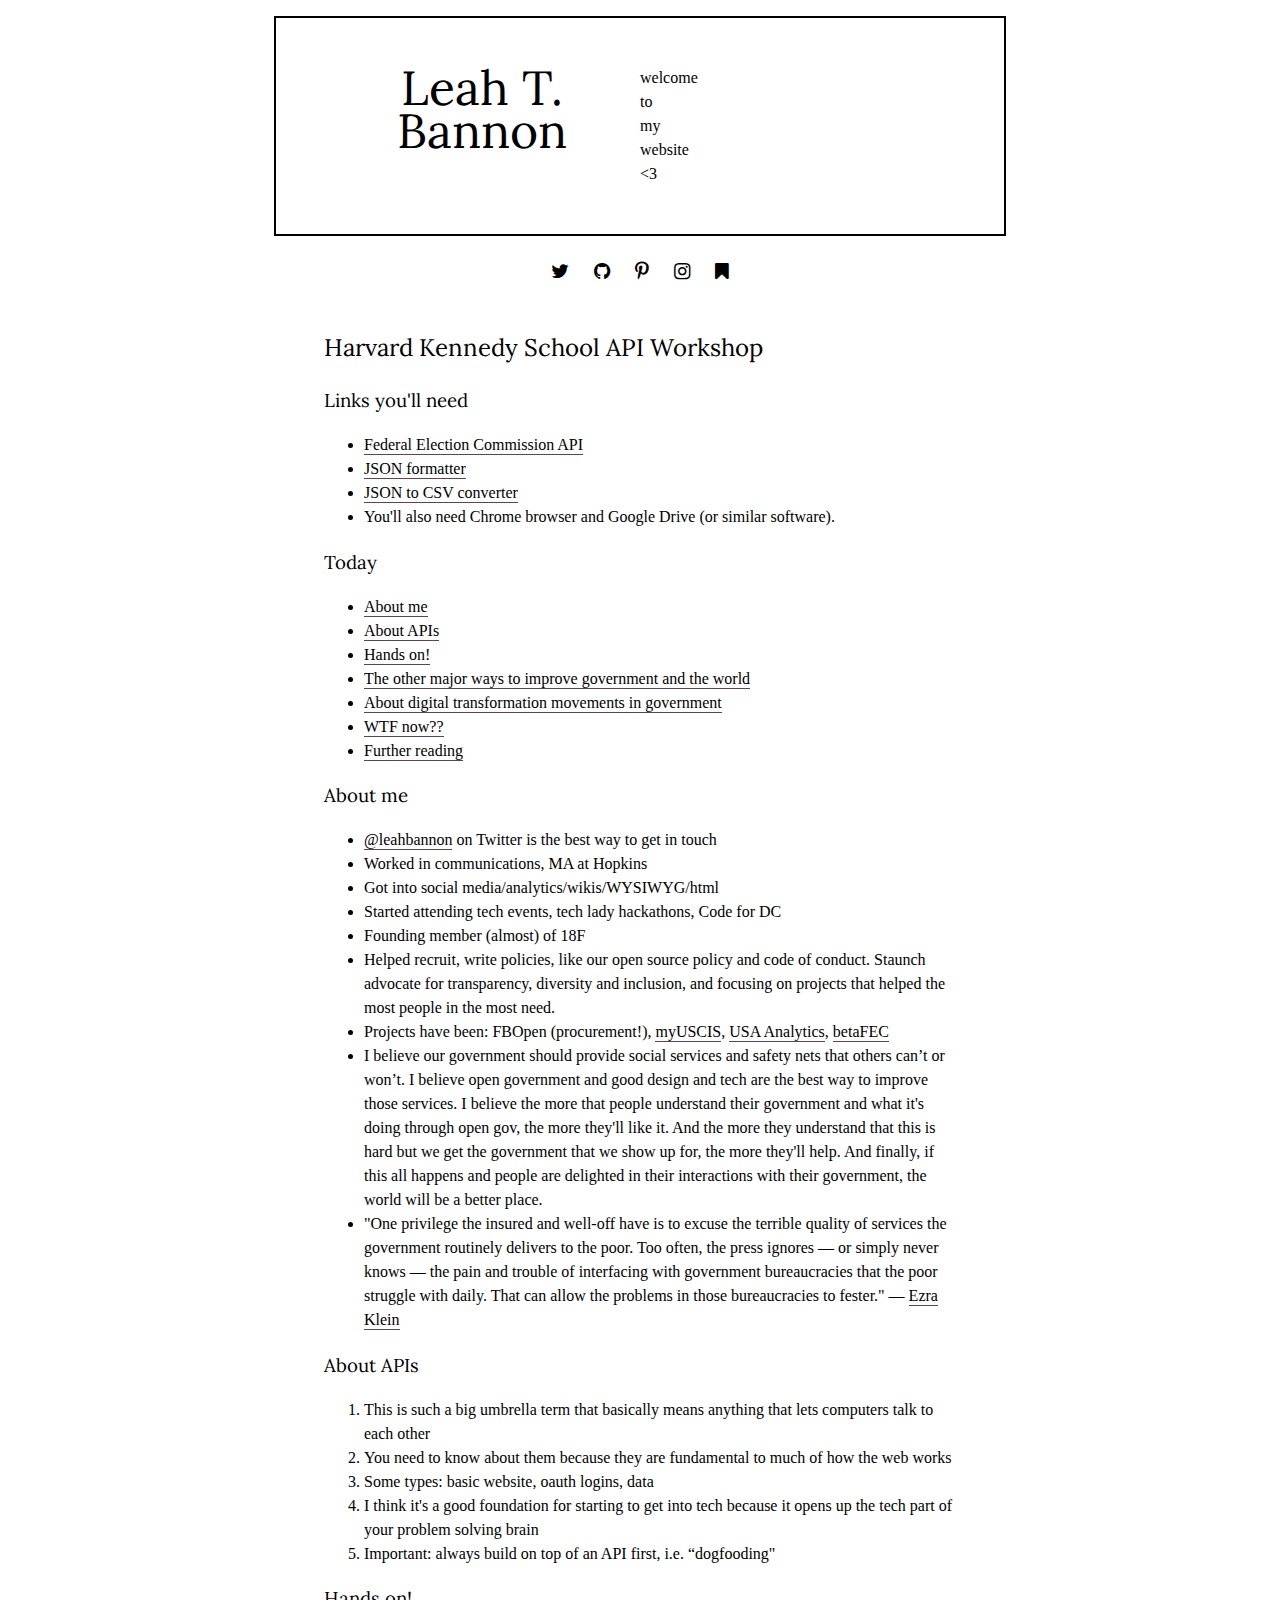
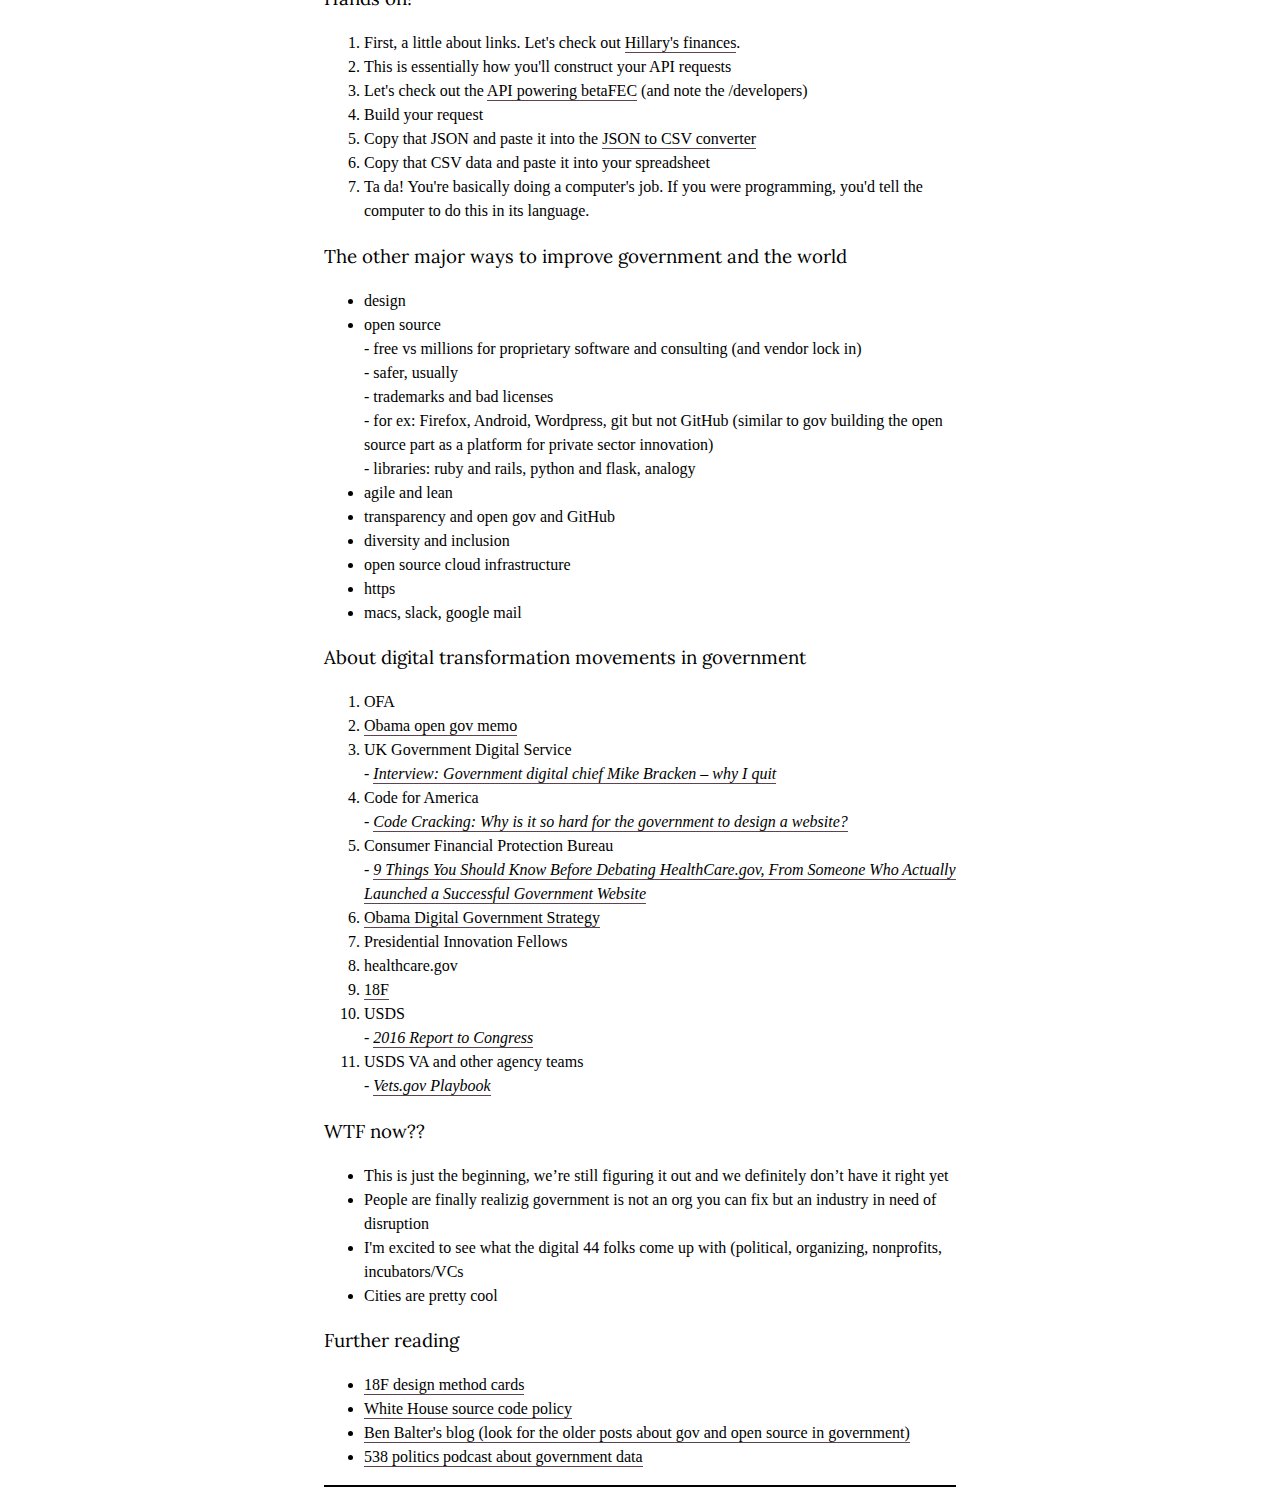
==== commit 9875b51e: "further reading" ====
--- a/harvardapi.html
+++ b/harvardapi.html
@@ -68,6 +68,7 @@
             <li><a href="#improvegov">The other major ways to improve government and the world</a></li>
             <li><a href="#transformation">About digital transformation movements in government</a></li>
             <li><a href="#wtf">WTF now??</a></li>
+            <li><a href="#further">Further reading</a></li>
         </ul>
         <h3 id="aboutme">About me</h3>
           <ul>
@@ -136,6 +137,15 @@
           <li>I'm excited to see what the digital 44 folks come up with (political, organizing, nonprofits, incubators/VCs</li>
           <li>Cities are pretty cool</li>
         </ul>
+        
+    <h3 id="#further">Further reading</h3>
+        <ul>
+          <li><a href="https://methods.18f.gov/">18F design method cards</a></li>
+          <li><a href="https://sourcecode.cio.gov/">White House source code policy</a></li>
+          <li><a href="https://ben.balter.com">Ben Balter's blog (look for the older posts about gov and open source in government)</a></li>
+          <li><a href="https://fivethirtyeight.com/features/politics-podcast-data-under-trump/">538 politics podcast about government data</a></li>
+        </ul>
+
       </section>
     </div>
     
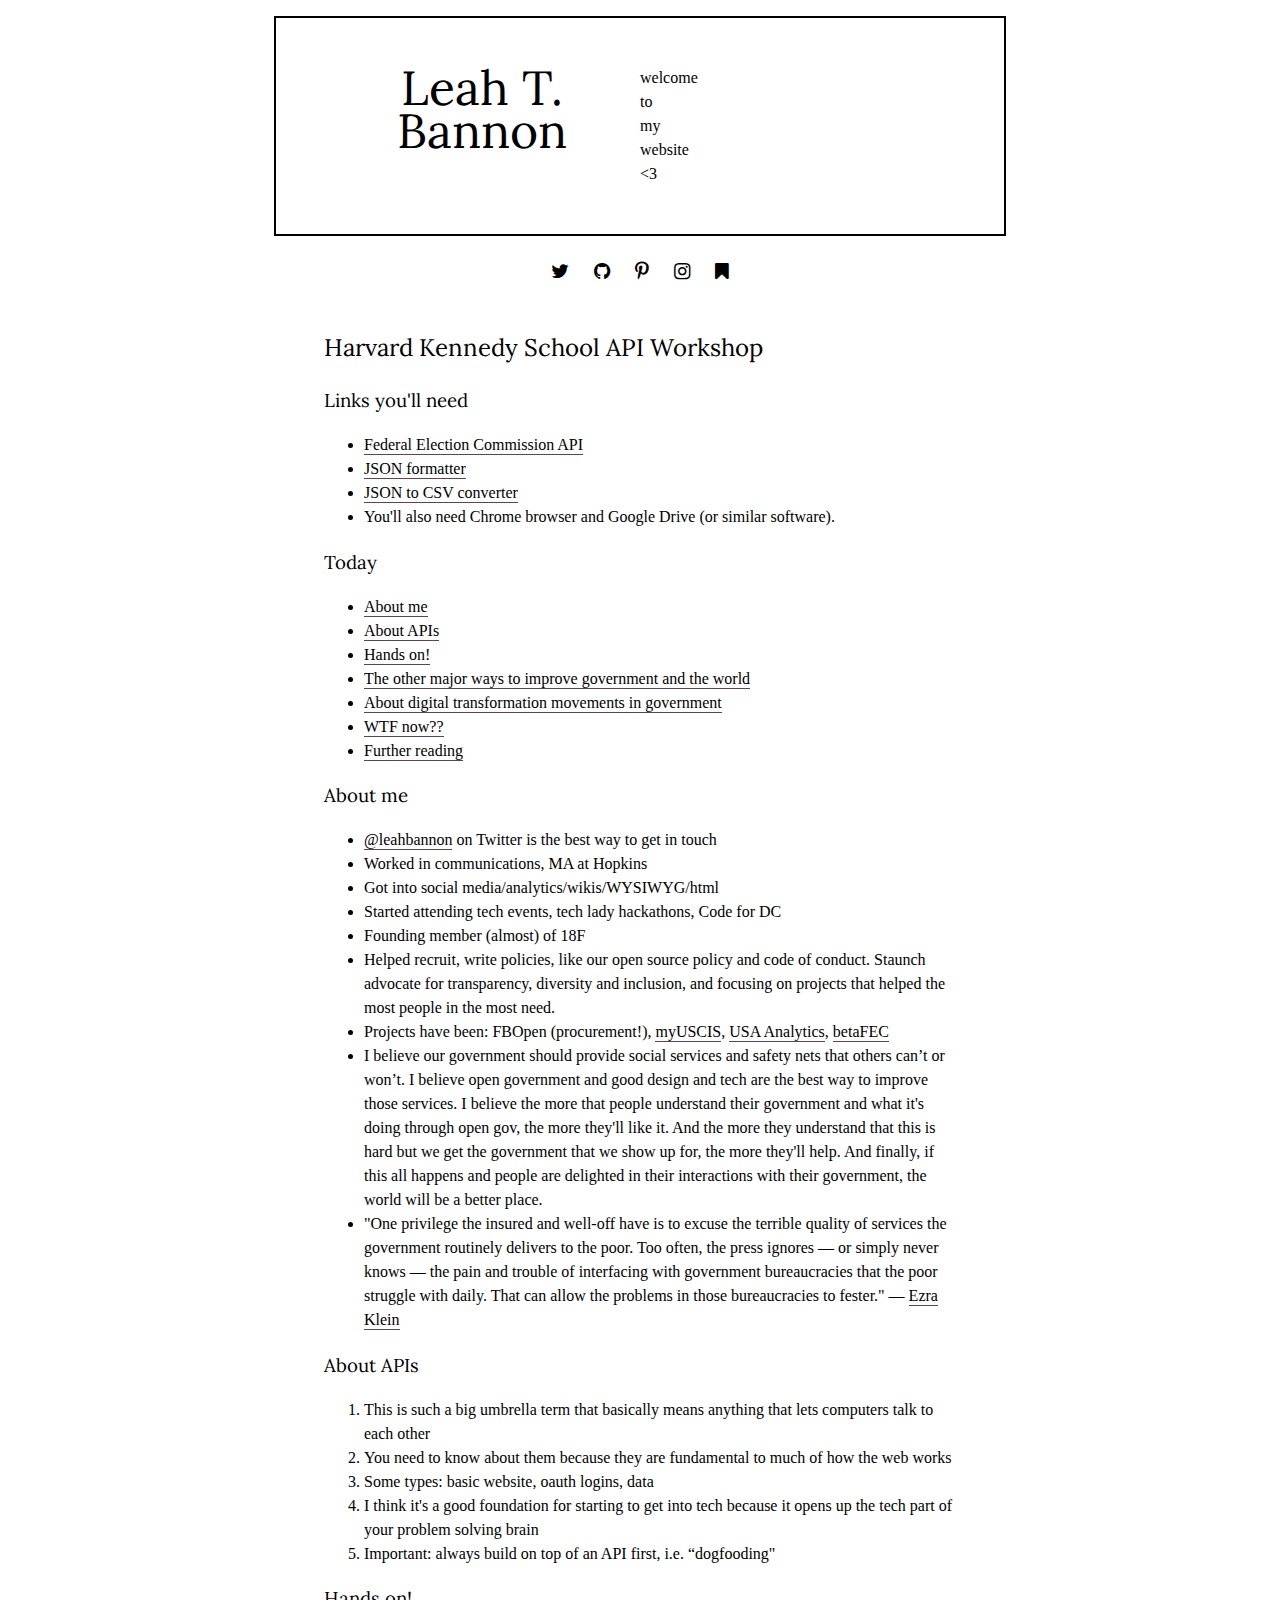
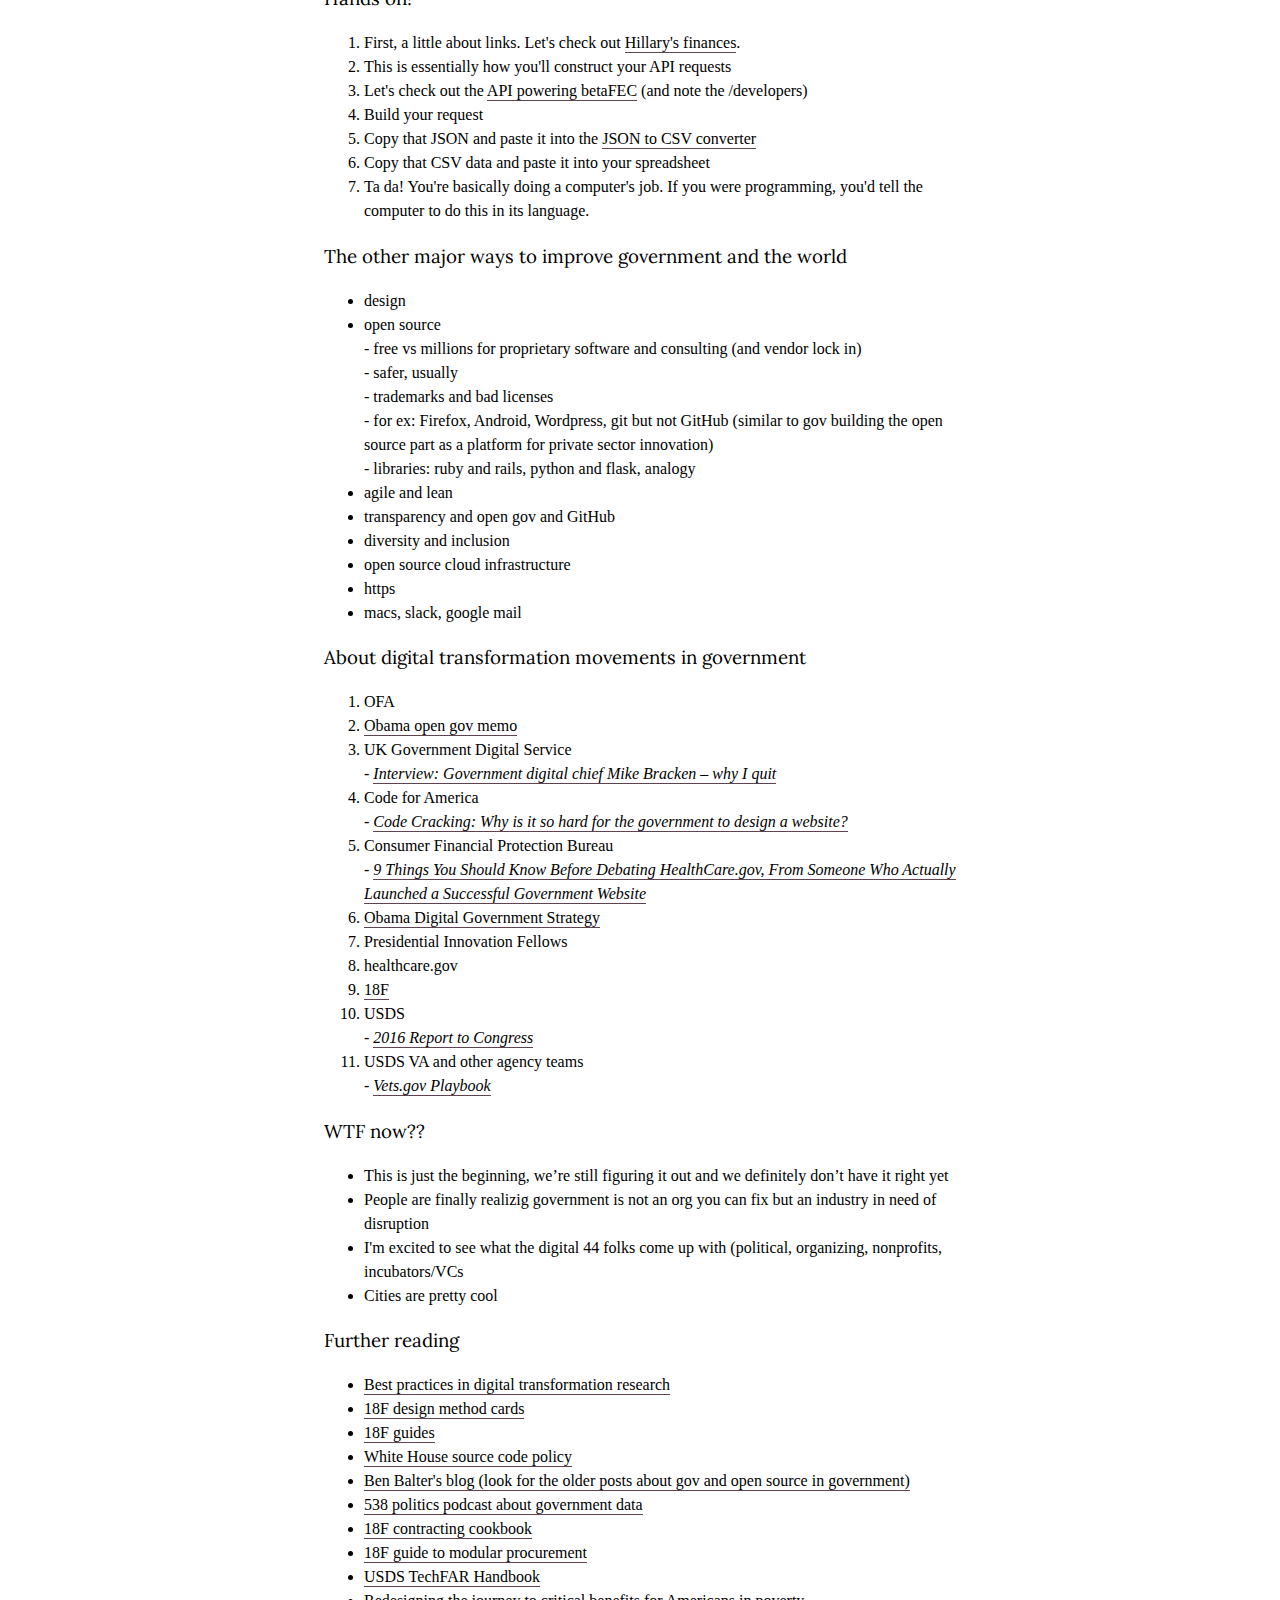
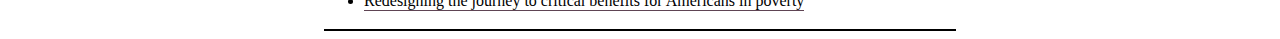
==== commit c8e4693d: "Update harvardapi.html" ====
--- a/harvardapi.html
+++ b/harvardapi.html
@@ -140,12 +140,17 @@
         
     <h3 id="#further">Further reading</h3>
         <ul>
+          <li><a href="https://github.com/18F/transformation-research/blob/master/preliminary-report.md">Best practices in digital transformation research</a>
           <li><a href="https://methods.18f.gov/">18F design method cards</a></li>
+          <li><a href="https://guides.18f.gov/guides/">18F guides</a></li>
           <li><a href="https://sourcecode.cio.gov/">White House source code policy</a></li>
           <li><a href="https://ben.balter.com">Ben Balter's blog (look for the older posts about gov and open source in government)</a></li>
           <li><a href="https://fivethirtyeight.com/features/politics-podcast-data-under-trump/">538 politics podcast about government data</a></li>
+          <li><a href="https://pages.18f.gov/contracting-cookbook/">18F contracting cookbook</a></li>
+          <li><a href="https://modularcontracting.18f.gov/">18F guide to modular procurement</a></li>
+          <li><a href="https://playbook.cio.gov/techfar/">USDS TechFAR Handbook</a></li>
+          <li><a href="https://medium.com/the-u-s-digital-service/redesigning-the-journey-to-critical-benefits-for-americans-in-poverty-2ca068591f32#.x6x163ft0">Redesigning the journey to critical benefits for Americans in poverty</a></li>
         </ul>
-
       </section>
     </div>
     
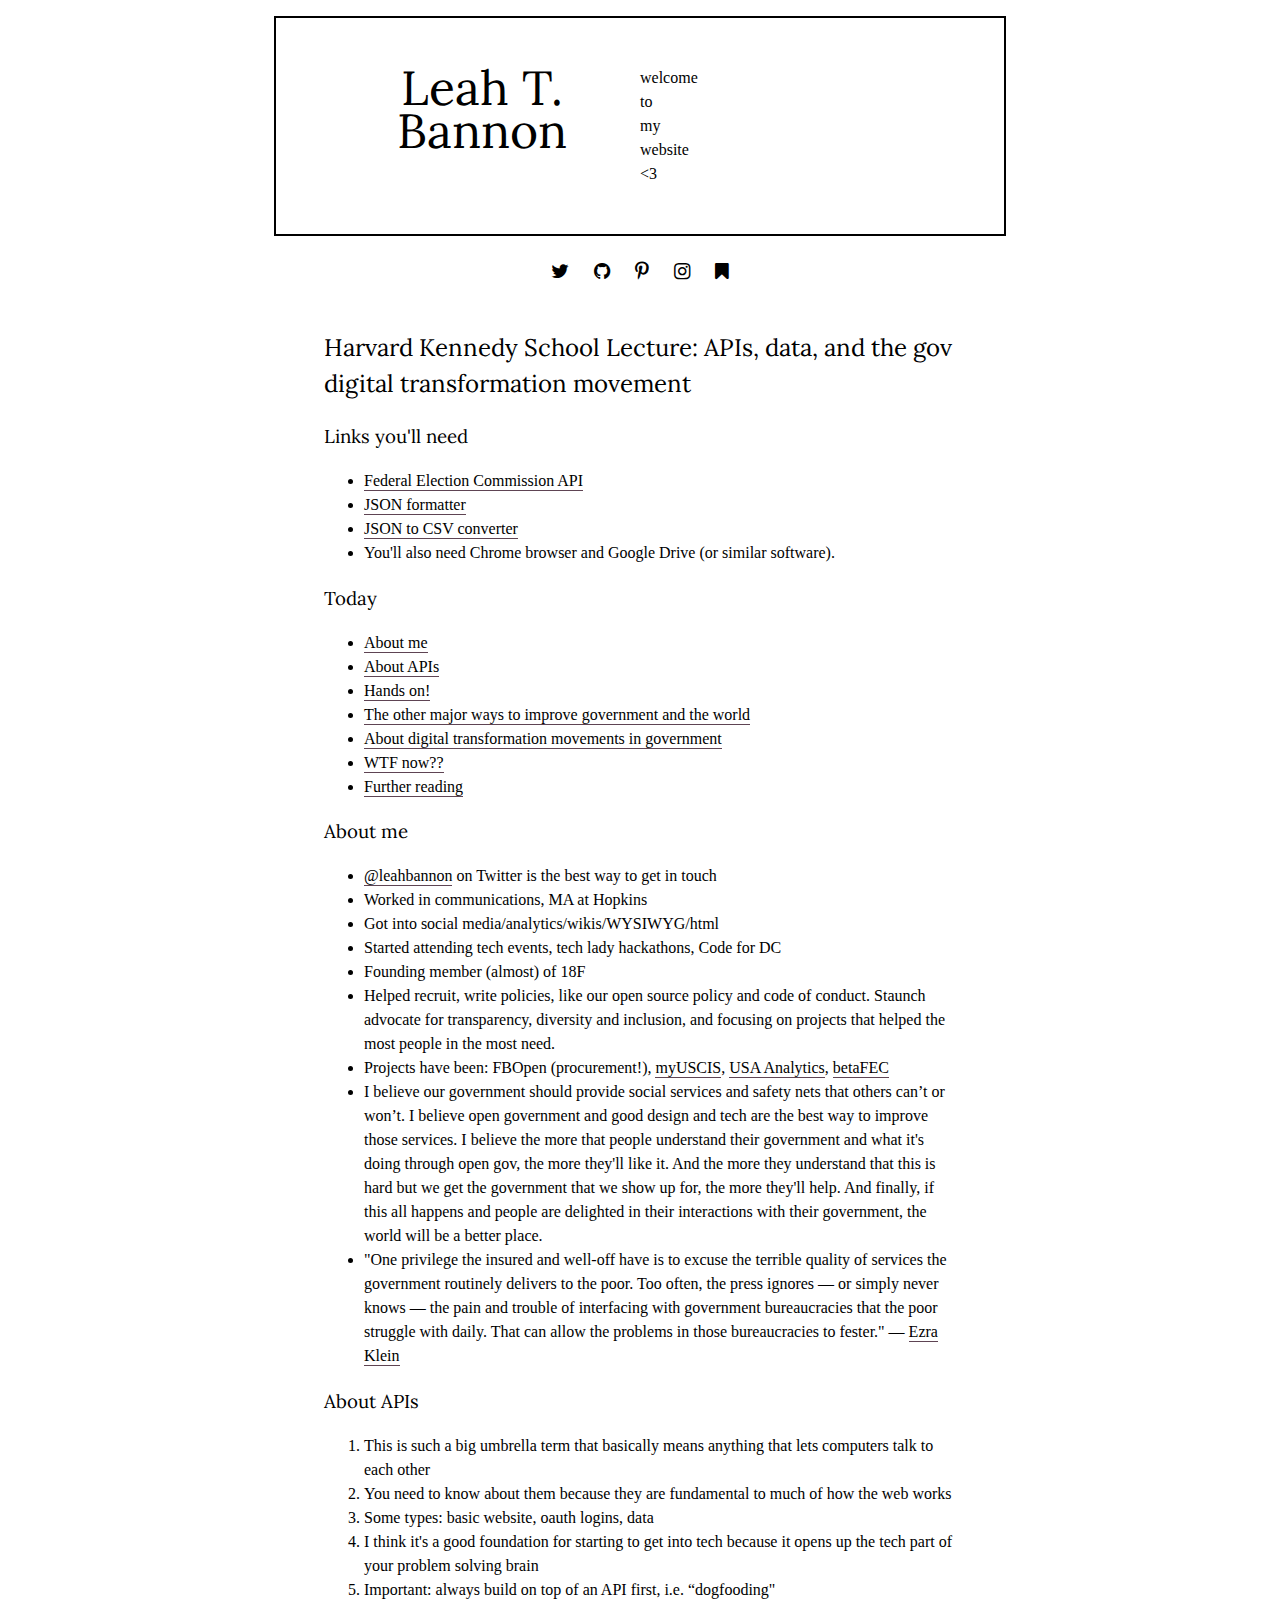
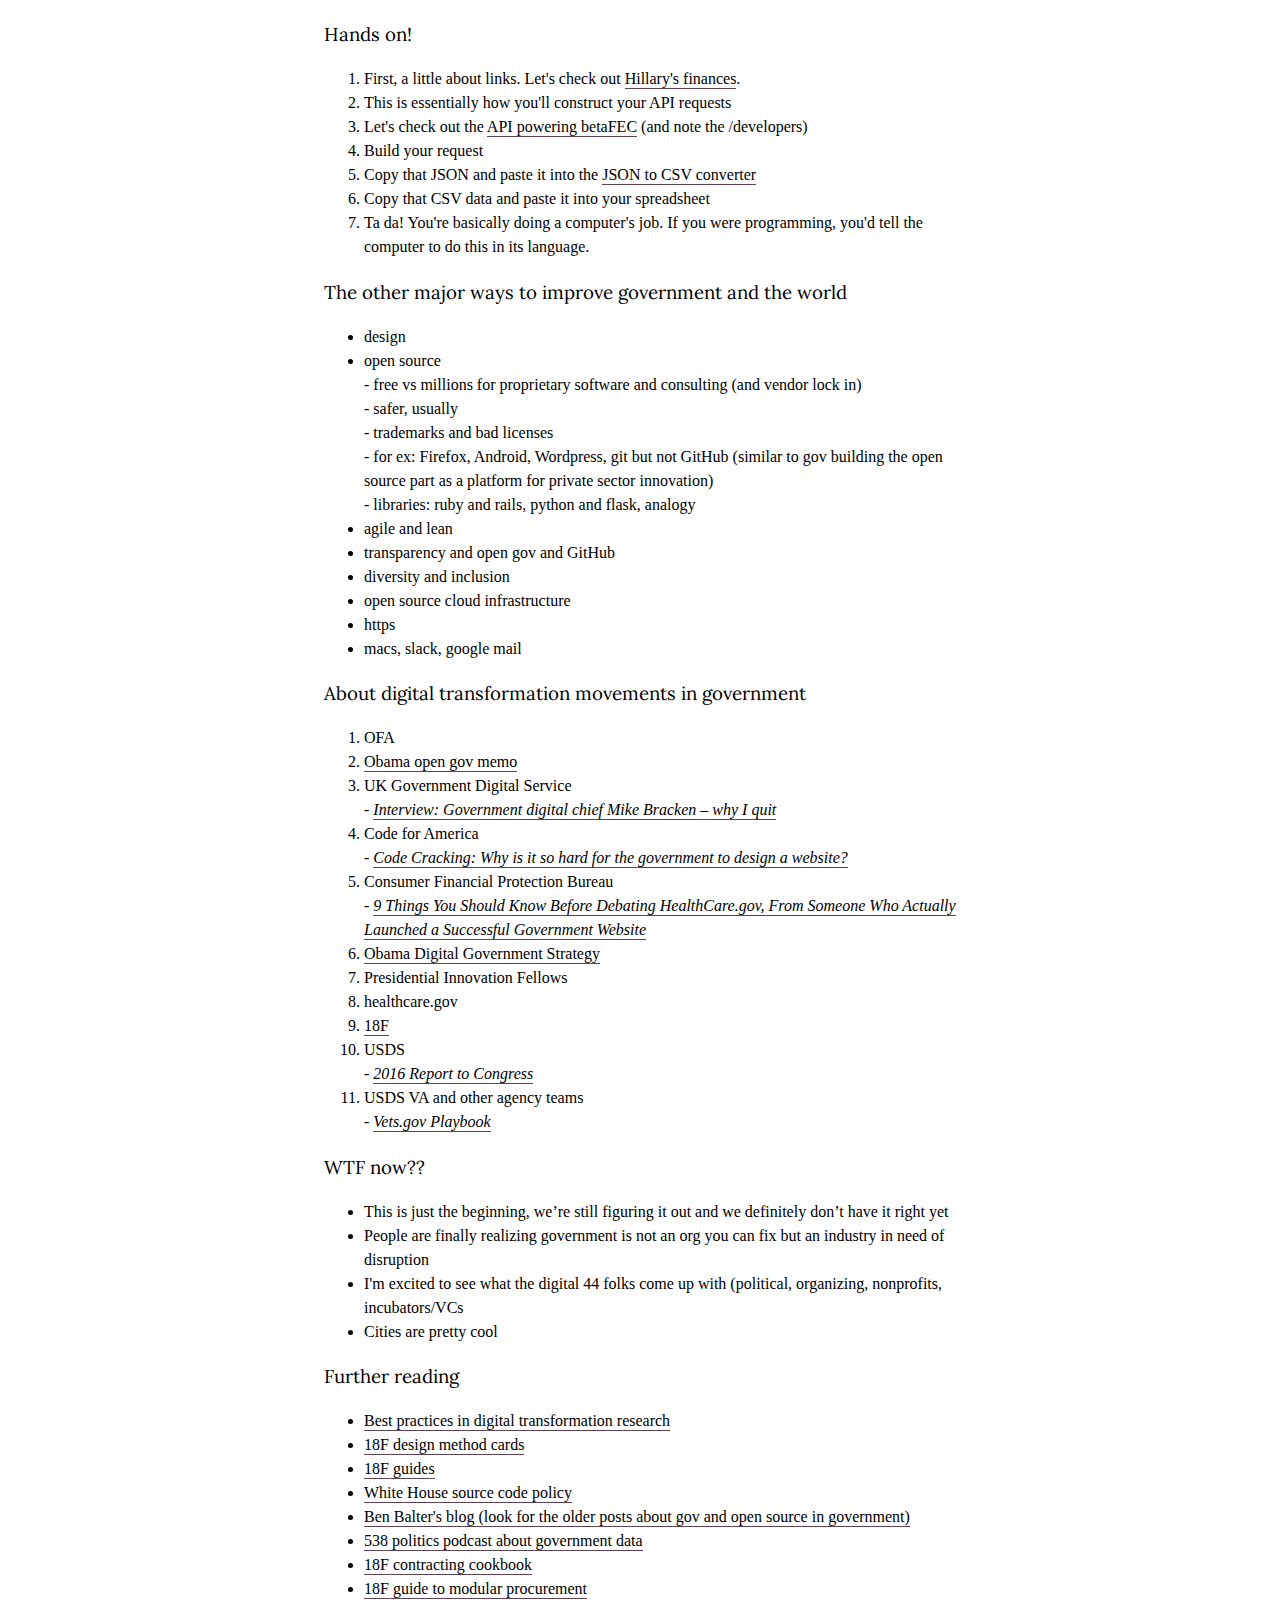
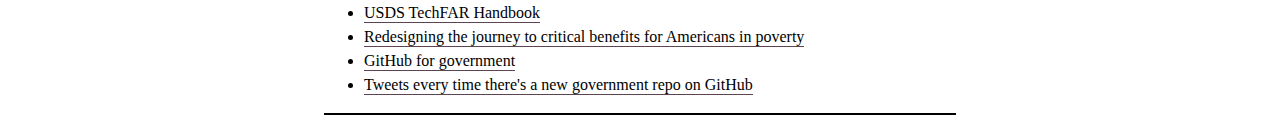
==== commit a93742cb: "Update harvardapi.html" ====
--- a/harvardapi.html
+++ b/harvardapi.html
@@ -52,7 +52,7 @@
         <!--
         <a href="http://www.npr.org/blogs/alltechconsidered/2015/01/28/382178574/remaking-the-u-s-governments-online-image-one-website-at-a-time"><img class="image2"src="images/photoof18fcopyrightnpr.png" width="200px" alt="leah bannon working at 18f office photo copyright National Public Radio"></a>
         -->
-        <h2>Harvard Kennedy School API Workshop</h2>
+        <h2>Harvard Kennedy School Lecture: APIs, data, and the gov digital transformation movement</h2>
          <h3>Links you'll need</h3>
             <ul>
               <li><a href="https://api.open.fec.gov/developers/">Federal Election Commission API</a></li>
@@ -133,12 +133,12 @@
     <h3 id="wtf">WTF now??</h3>
         <ul>
           <li>This is just the beginning, we’re still figuring it out and we definitely don’t have it right yet</li>
-          <li>People are finally realizig government is not an org you can fix but an industry in need of disruption</li>
+          <li>People are finally realizing government is not an org you can fix but an industry in need of disruption</li>
           <li>I'm excited to see what the digital 44 folks come up with (political, organizing, nonprofits, incubators/VCs</li>
           <li>Cities are pretty cool</li>
         </ul>
         
-    <h3 id="#further">Further reading</h3>
+    <h3 id="further">Further reading</h3>
         <ul>
           <li><a href="https://github.com/18F/transformation-research/blob/master/preliminary-report.md">Best practices in digital transformation research</a>
           <li><a href="https://methods.18f.gov/">18F design method cards</a></li>
@@ -150,6 +150,8 @@
           <li><a href="https://modularcontracting.18f.gov/">18F guide to modular procurement</a></li>
           <li><a href="https://playbook.cio.gov/techfar/">USDS TechFAR Handbook</a></li>
           <li><a href="https://medium.com/the-u-s-digital-service/redesigning-the-journey-to-critical-benefits-for-americans-in-poverty-2ca068591f32#.x6x163ft0">Redesigning the journey to critical benefits for Americans in poverty</a></li>
+          <li><a href="https://government.github.com/">GitHub for government</a></li>
+          <li><a href="https://twitter.com/newgovrepos">Tweets every time there's a new government repo on GitHub</a></li>
         </ul>
       </section>
     </div>
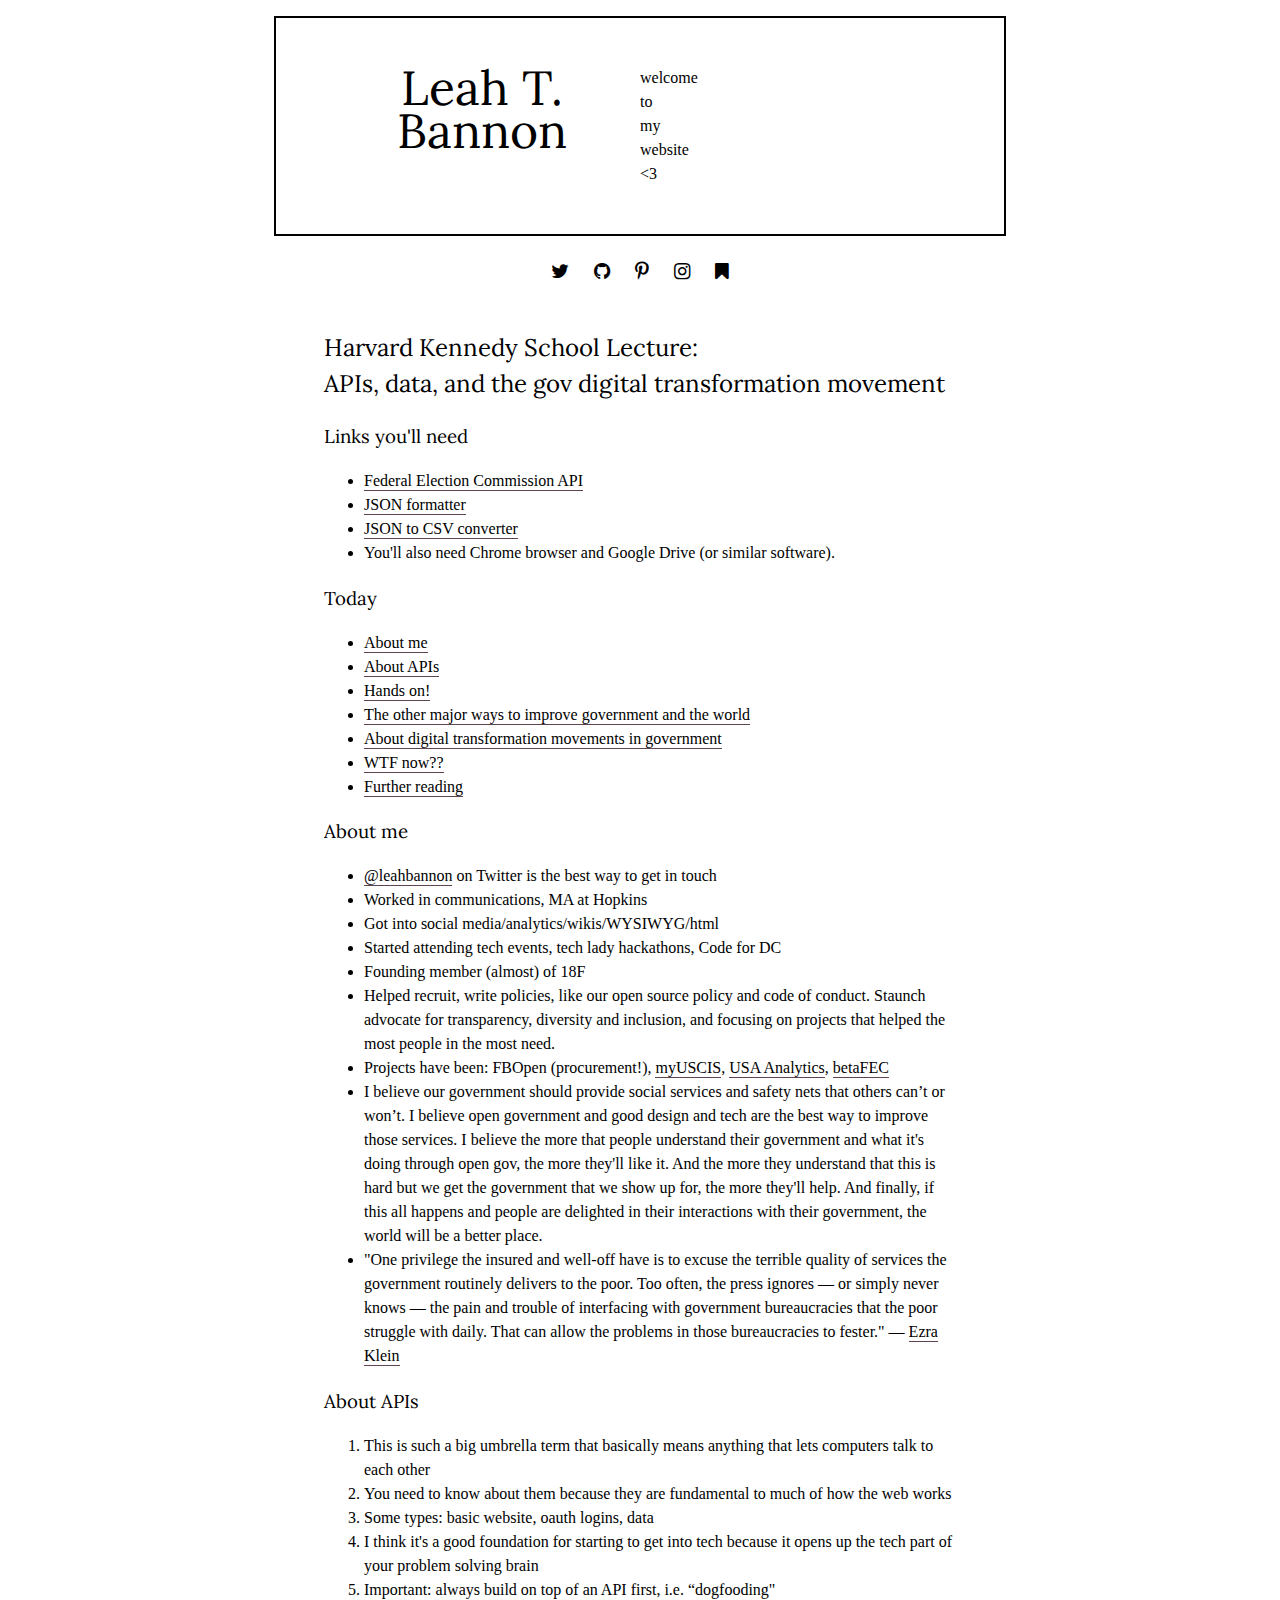
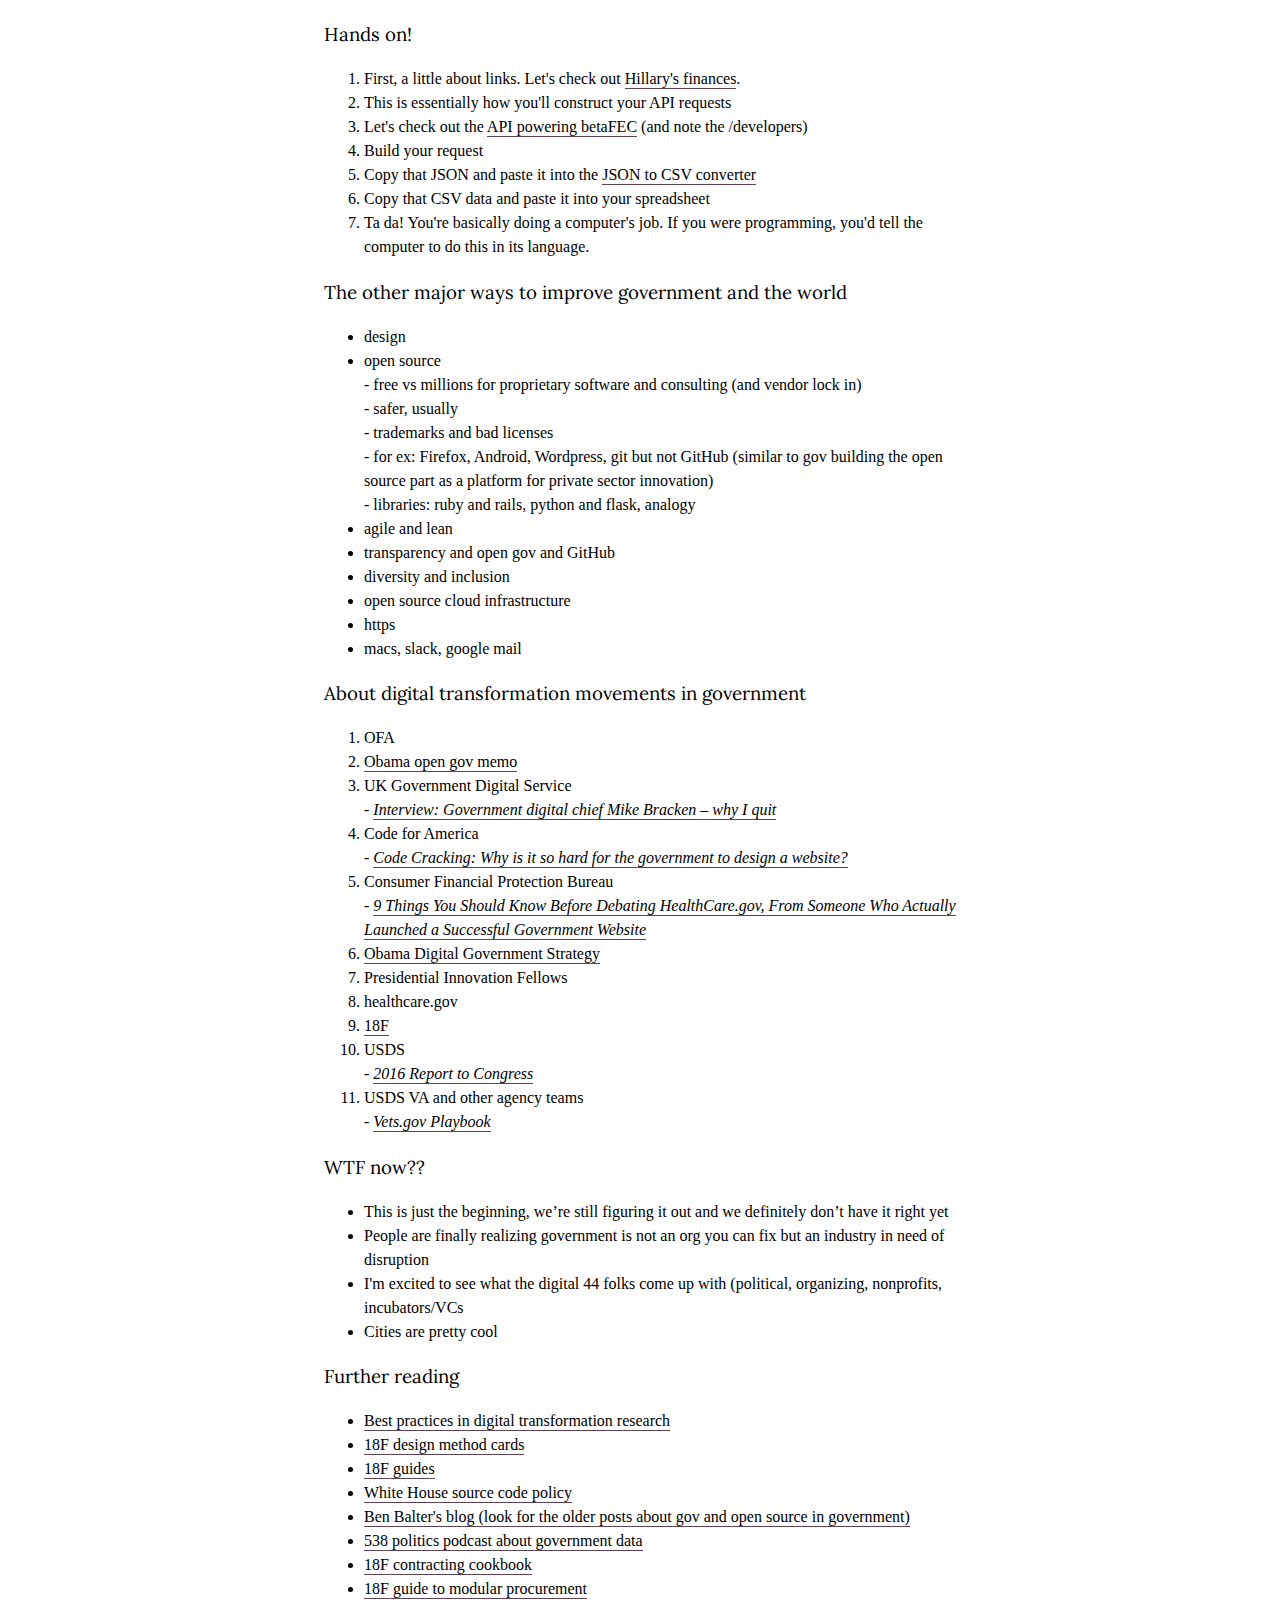
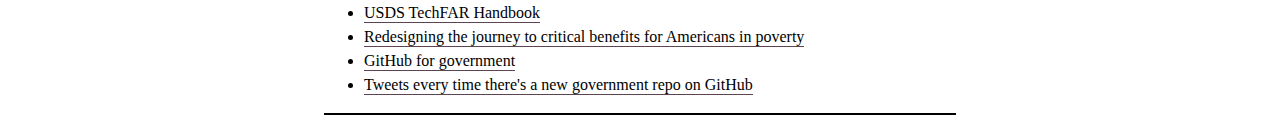
==== commit c96ad5c5: "Update harvardapi.html" ====
--- a/harvardapi.html
+++ b/harvardapi.html
@@ -52,7 +52,7 @@
         <!--
         <a href="http://www.npr.org/blogs/alltechconsidered/2015/01/28/382178574/remaking-the-u-s-governments-online-image-one-website-at-a-time"><img class="image2"src="images/photoof18fcopyrightnpr.png" width="200px" alt="leah bannon working at 18f office photo copyright National Public Radio"></a>
         -->
-        <h2>Harvard Kennedy School Lecture: APIs, data, and the gov digital transformation movement</h2>
+        <h2>Harvard Kennedy School Lecture:<br>APIs, data, and the gov digital transformation movement</h2>
          <h3>Links you'll need</h3>
             <ul>
               <li><a href="https://api.open.fec.gov/developers/">Federal Election Commission API</a></li>
